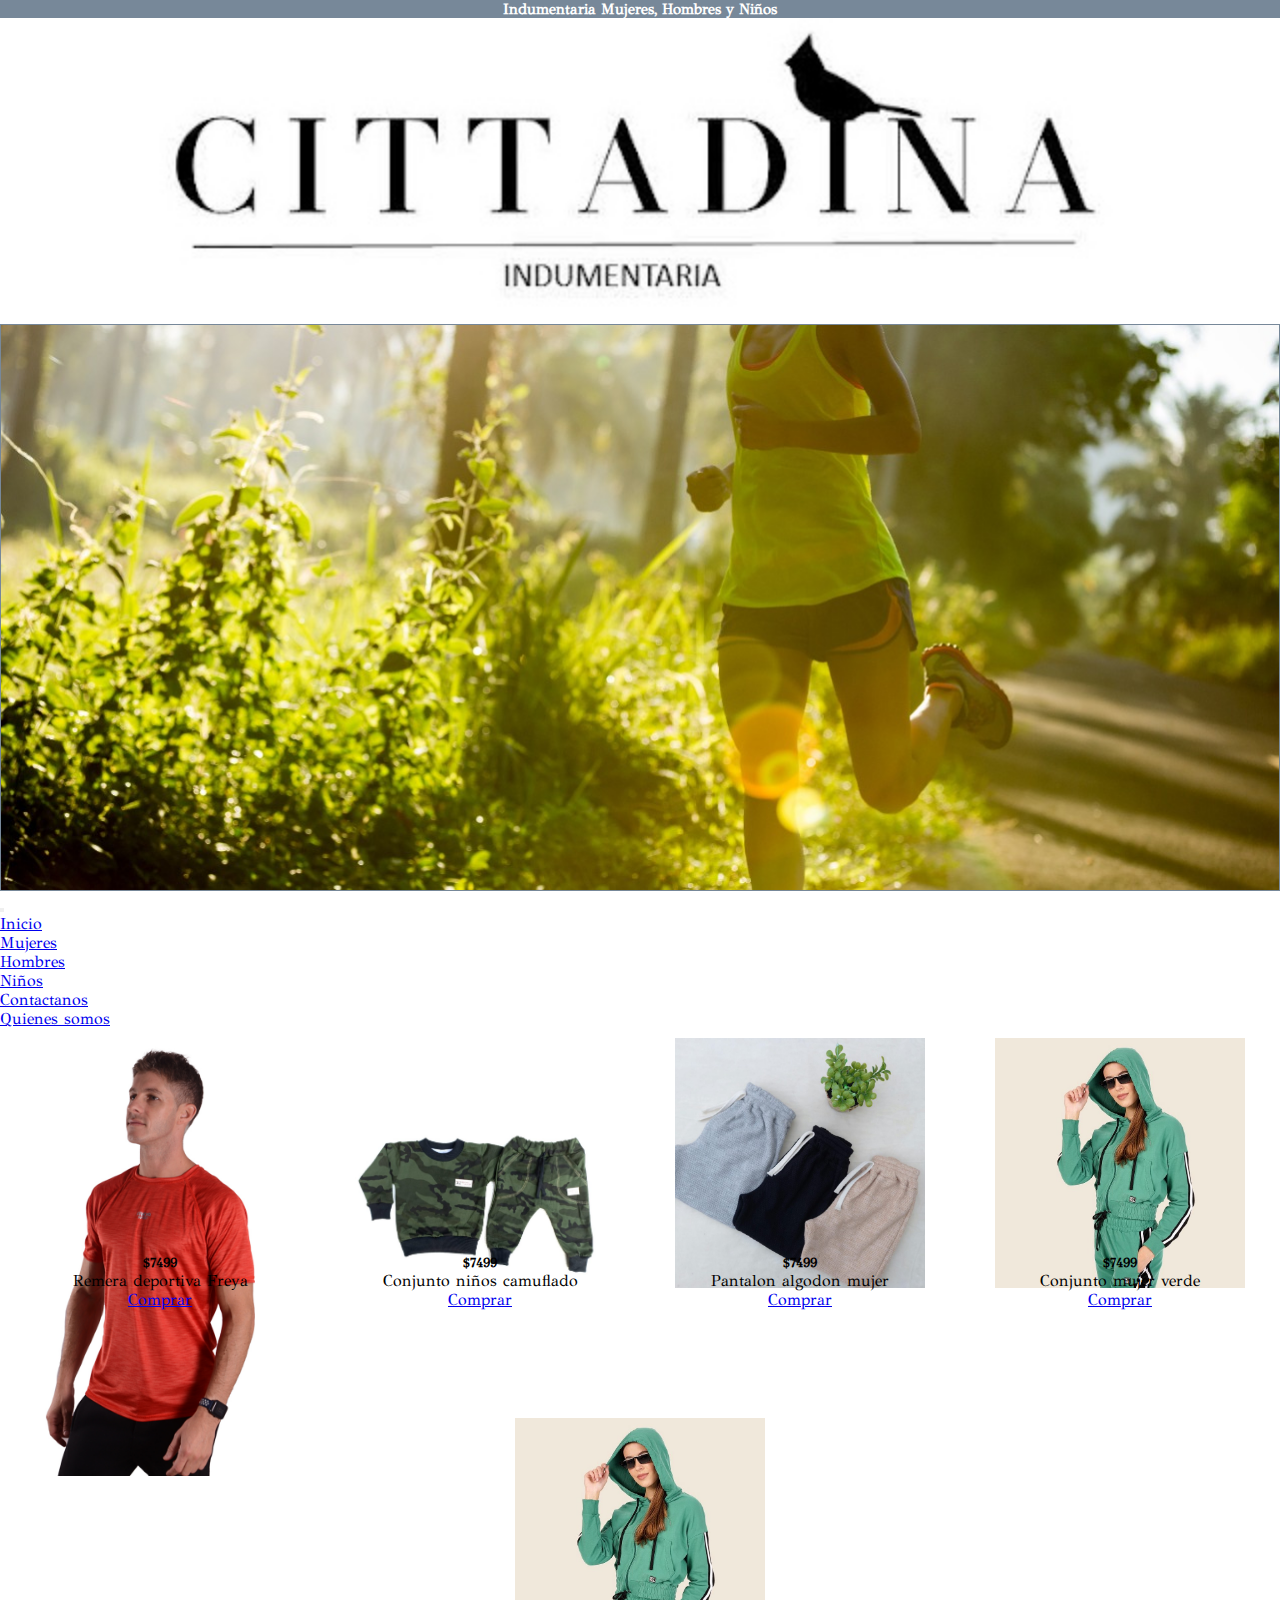
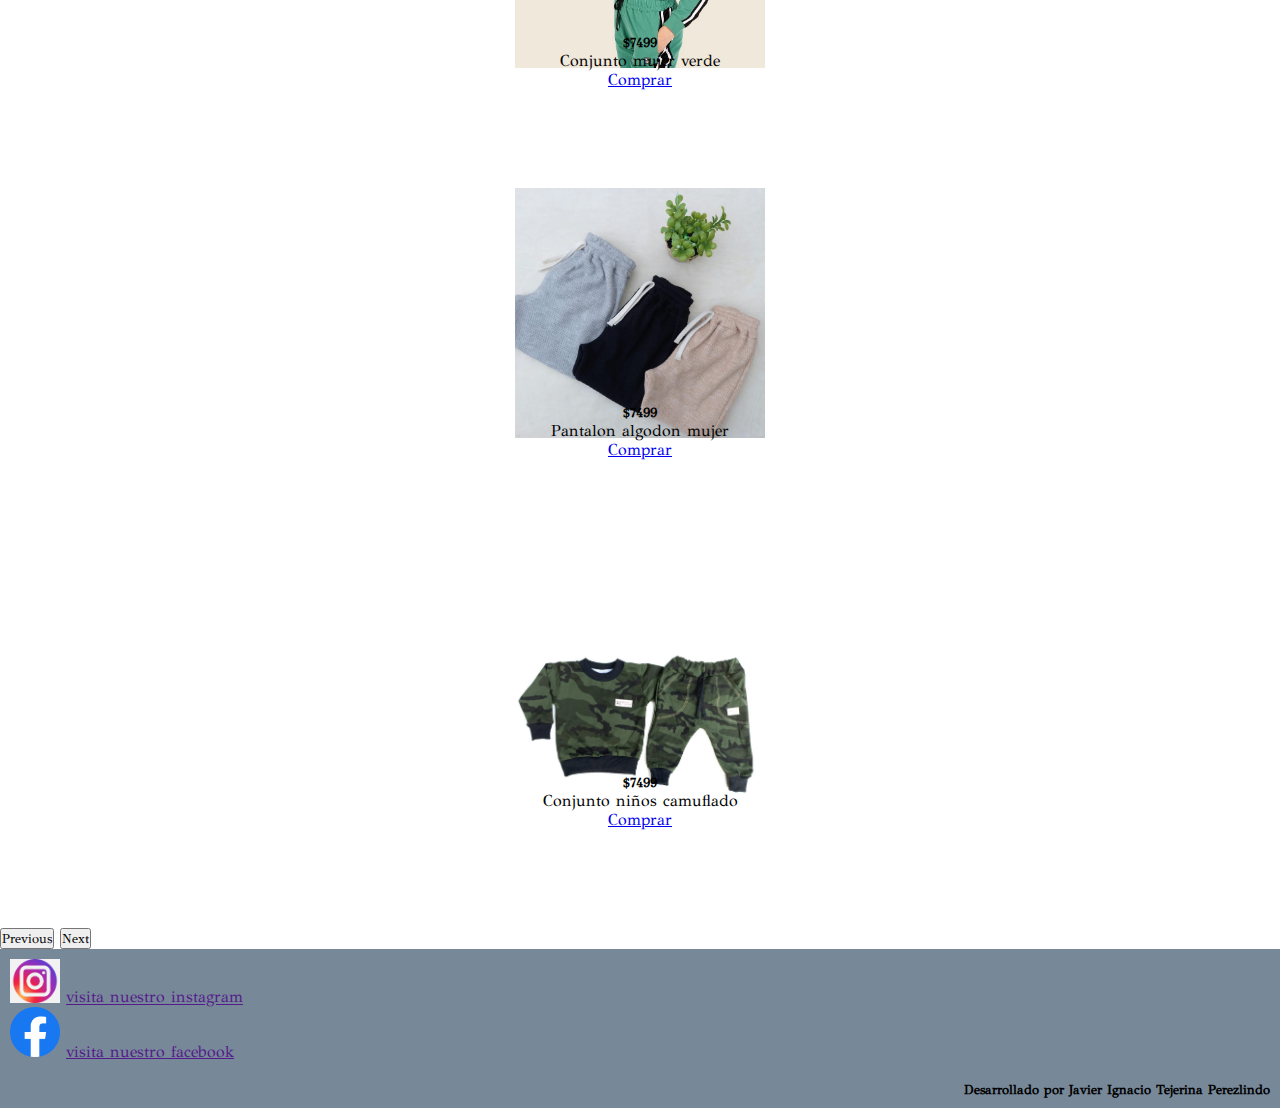
==== index.html @ 90a59a4f "PRIMER COMMIT PROYECTO CODERHOUSE" ====
<!DOCTYPE html>
<html lang="esp">

<head>
    <meta charset="UTF-8">
    <meta http-equiv="X-UA-Compatible" content="IE=edge">
    <meta name="viewport" content="width=device-width, initial-scale=1.0">
    <link href="https://cdn.jsdelivr.net/npm/bootstrap@5.2.2/dist/css/bootstrap.min.css" rel="stylesheet"
        integrity="sha384-Zenh87qX5JnK2Jl0vWa8Ck2rdkQ2Bzep5IDxbcnCeuOxjzrPF/et3URy9Bv1WTRi" crossorigin="anonymous">
    <link rel="stylesheet" href="../css/estilos.css">
    <title>Cittadina Indumentaria</title>
    <link rel="preconnect" href="https://fonts.googleapis.com">
    <link rel="preconnect" href="https://fonts.gstatic.com" crossorigin>
    <link href="https://fonts.googleapis.com/css2?family=GFS+Didot&display=swap" rel="stylesheet">
</head>

<body>
    <header>
        <div class="barra_sup">
            <h1>Indumentaria Mujeres, Hombres y Niños</h1>
        </div>
        <div class="contenedor_de_logo">
            <img class="logo" src="../img/logo_tefi.jpg">
        </div>
        <div>
            <img class="banner" src="../img/banner.jpg">
        </div>
<!--         barra de navegacion -->
        <nav class="navbar navbar-expand-lg bg-light">
            <div class="container-fluid">

                <button class="navbar-toggler" type="button" data-bs-toggle="collapse" data-bs-target="#navbarNav"
                    aria-controls="navbarNav" aria-expanded="false" aria-label="Toggle navigation">
                    <span class="navbar-toggler-icon"></span>
                </button>
                <div class="collapse navbar-collapse" id="navbarNav">
                    <ul class="navbar-nav">
                        <li class="nav-item">
                            <a class="nav-link active" aria-current="page" href="../index.html">Inicio</a>
                        </li>
                        <li class="nav-item">
                            <a class="nav-link active" aria-current="page" href="../paginas/mujeres.html">Mujeres</a>
                        </li>
                        <li class="nav-item">
                            <a class="nav-link active" aria-current="page" href="../paginas/hombres.html">Hombres</a>
                        </li>
                        <li class="nav-item">
                            <a class="nav-link active" aria-current="page" href="../paginas/niños.html">Niños</a>
                        </li>
                        <li class="nav-item">
                            <a class="nav-link active" aria-current="page"
                                href="../paginas/contactanos.html">Contactanos</a>
                        </li>
                        <li class="nav-item">
                            <a class="nav-link active" aria-current="page" href="../paginas/quienes.html">Quienes
                                somos</a>
                        </li>
                    </ul>
                </div>
            </div>
        </nav>
    </header>
    <main>
<!--         primera vista a los articulos -->
        <section class="contenedor_tarjetas">
            <article class="card">
                <div class="card_img">
                    <img src="../img/remera_hombre.jpg" class="card-img-top" alt="...">
                </div>
                <div class="card-body">
                    <h5 class="card-title">$7499</h5>
                    <p class="card-text">Remera deportiva Freya</p>
                    <a href="#" class="btn btn-primary">Comprar</a>
                </div>
            </article>
            <article class="card">
                <div class="card_img">
                    <img src="../img/conjunto_camuflado.jpg" class="card-img-top" alt="...">
                </div>
                <div class="card-body">
                    <h5 class="card-title">$7499</h5>
                    <p class="card-text">Conjunto niños camuflado</p>
                    <a href="#" class="btn btn-primary">Comprar</a>
                </div>
            </article>
            <article class="card">
                <div class="card_img">
                    <img src="../img/pantalon_algodon_mujer.jpg" class="card-img-top" alt="...">
                </div>
                <div class="card-body">
                    <h5 class="card-title">$7499</h5>
                    <p class="card-text">Pantalon algodon mujer</p>
                    <a href="#" class="btn btn-primary">Comprar</a>
                </div>
            </article>
            <article class="card">
                <div class="card_img">
                    <img src="../img/conjunto_verde.jpg" class="card-img-top" alt="...">
                </div>
                <div class="card-body">
                    <h5 class="card-title">$7499</h5>
                    <p class="card-text">Conjunto mujer verde</p>
                    <a href="#" class="btn btn-primary">Comprar</a>
                </div>
            </article>
        </section>
<!--         /* carrousel */ -->
        <div id="carouselExampleControls" class="carousel slide" data-bs-ride="carousel">
            <div class="carousel-inner">
              <div class="carousel-item active">
                <article class="card">
                    <div class="card_img">
                        <img src="../img/conjunto_verde.jpg" class="card-img-top" alt="...">
                    </div>
                    <div class="card-body">
                        <h5 class="card-title">$7499</h5>
                        <p class="card-text">Conjunto mujer verde</p>
                        <a href="#" class="btn btn-primary">Comprar</a>
                    </div>
                </article>
              </div>
              <div class="carousel-item">
                <article class="card">
                    <div class="card_img">
                        <img src="../img/pantalon_algodon_mujer.jpg" class="card-img-top" alt="...">
                    </div>
                    <div class="card-body">
                        <h5 class="card-title">$7499</h5>
                        <p class="card-text">Pantalon algodon mujer</p>
                        <a href="#" class="btn btn-primary">Comprar</a>
                    </div>
                </article>
              </div>
              <div class="carousel-item">
                <article class="card">
                    <div class="card_img">
                        <img src="../img/conjunto_camuflado.jpg" class="card-img-top" alt="...">
                    </div>
                    <div class="card-body">
                        <h5 class="card-title">$7499</h5>
                        <p class="card-text">Conjunto niños camuflado</p>
                        <a href="#" class="btn btn-primary">Comprar</a>
                    </div>
                </article>
              </div>
            </div>
            <button class="carousel-control-prev" type="button" data-bs-target="#carouselExampleControls" data-bs-slide="prev">
              <span class="carousel-control-prev-icon" aria-hidden="true"></span>
              <span class="visually-hidden">Previous</span>
            </button>
            <button class="carousel-control-next" type="button" data-bs-target="#carouselExampleControls" data-bs-slide="next">
              <span class="carousel-control-next-icon" aria-hidden="true"></span>
              <span class="visually-hidden">Next</span>
            </button>
          </div>
    </main>
    <footer>
        <section class="insta">
            <img src="../img/instagram3.png" alt="">
            <a href="">visita nuestro instagram</a>
        </section>
        <section class="face">
            <img src="../img/face.png" alt="">
            <a href="">visita nuestro facebook</a>
        </section>
        <section class="desarrollador">
            <h5>Desarrollado por Javier Ignacio Tejerina Perezlindo</h5>
        </section>

    </footer>
    <script src="https://cdn.jsdelivr.net/npm/bootstrap@5.2.2/dist/js/bootstrap.bundle.min.js"
        integrity="sha384-OERcA2EqjJCMA+/3y+gxIOqMEjwtxJY7qPCqsdltbNJuaOe923+mo//f6V8Qbsw3"
        crossorigin="anonymous"></script>
</body>

</html>
---- css/estilos.css ----
* {
    margin: 0px;
    padding: 0px;
    font-family: 'GFS Didot', serif;
    box-sizing: border-box;
}

.barra_sup {
    background-color: lightslategray;
}

h1 {
    font-size: 15px;
    color: white;
    text-align: center;
}

.contenedor_de_logo {
    width: 100%;
    text-align: center;
}

.logo {
    width: 80%;
}

.banner {
    width: 100%;
    border-style: solid;
    border-color: lightslategray;
    border-width: 1px;
}

.contenedor_tarjetas {
    display: flex;
    align-items: center;
    flex-direction: column;
    text-align: center;
    width: 100%;
}

.card{
    margin-left: auto;
    margin-right: auto;
    width: 250px;
    height: 360px;
    margin-top: 10px;
    margin-bottom: 10px;
}
.card_img{
    max-height: 60%;
    max-width: 100%;  
}
.card img{
    display: inline-block;
    max-width: 100%;
    max-height: 100%;
    height: auto;
    width: auto;
    margin-left: auto;
    margin-right: auto;
}
.card-body{
    padding: auto;
} 

.carousel-item{
    text-align: center;
}
footer {
    padding: 10px;
    background-color: lightslategray;
    display: flex;
    flex-direction: column;
}

footer img {
    inline-size: 50px;
}

.desarrollador {
    margin-top: 20px;
    text-align: end;
    text-align: right;
}
.quienes{
    height: 600px;
}
.quienes_cuerpo {
    display: grid;

    grid-template-columns: 2fr 3fr;
    grid-template-rows: 1fr 4fr;
    grid-template-areas: "titulo linkdeubicacion" "texto iframe";
}

.quienes_titulo{
    grid-area: titulo;
}

.quienes_linkdeubicacion{
    grid-area: linkdeubicacion;
}

.quienes_texto{
    grid-area: texto;
}

.quienes_iframe{
    grid-area: iframe;
}
@media only screen and (min-width: 991px) {
    .contenedor_tarjetas{
        flex-wrap: wrap;
        flex-direction: row;
    }
}
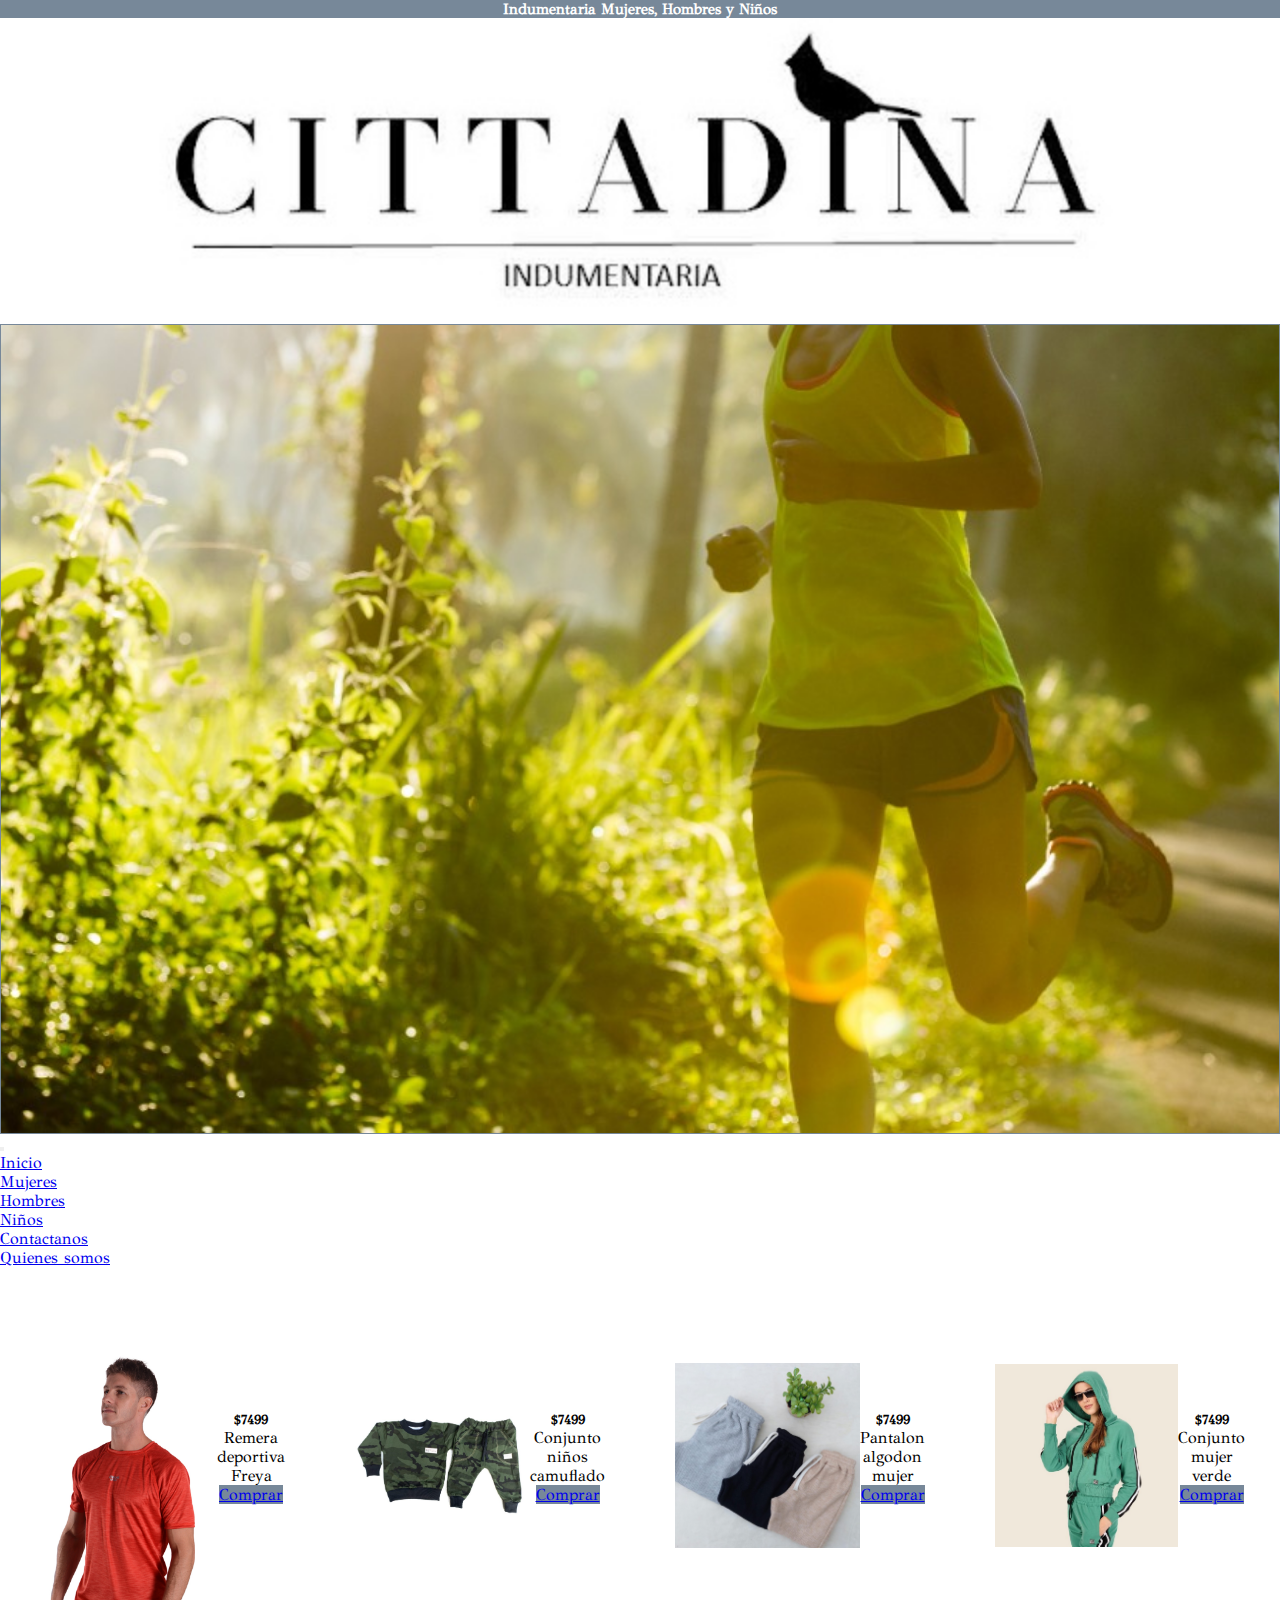
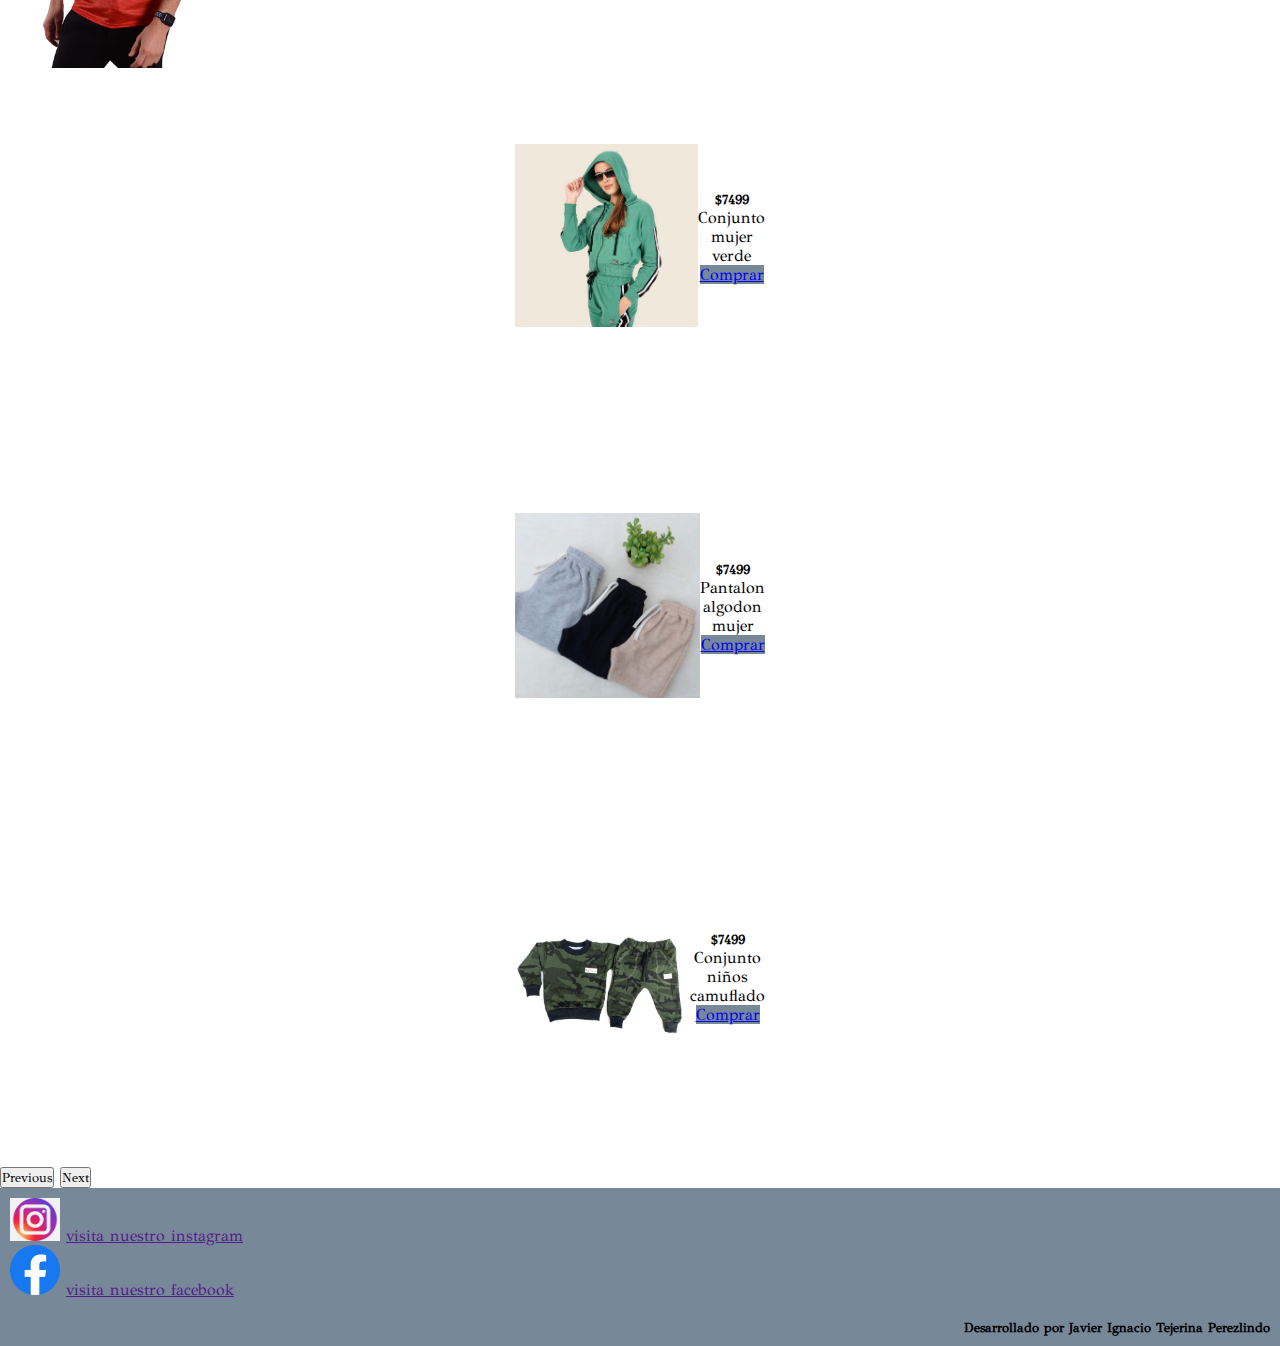
==== commit 15d7b041: "commit de prueba con correcciones index" ====
--- a/index.html
+++ b/index.html
@@ -7,7 +7,7 @@
     <meta name="viewport" content="width=device-width, initial-scale=1.0">
     <link href="https://cdn.jsdelivr.net/npm/bootstrap@5.2.2/dist/css/bootstrap.min.css" rel="stylesheet"
         integrity="sha384-Zenh87qX5JnK2Jl0vWa8Ck2rdkQ2Bzep5IDxbcnCeuOxjzrPF/et3URy9Bv1WTRi" crossorigin="anonymous">
-    <link rel="stylesheet" href="../css/estilos.css">
+    <link rel="stylesheet" href="./css/estilos.css">
     <title>Cittadina Indumentaria</title>
     <link rel="preconnect" href="https://fonts.googleapis.com">
     <link rel="preconnect" href="https://fonts.gstatic.com" crossorigin>
@@ -20,10 +20,10 @@
             <h1>Indumentaria Mujeres, Hombres y Niños</h1>
         </div>
         <div class="contenedor_de_logo">
-            <img class="logo" src="../img/logo_tefi.jpg">
+            <img class="logo" src="./img/logo_tefi.jpg">
         </div>
-        <div>
-            <img class="banner" src="../img/banner.jpg">
+        <div class="banner">
+           <!--  <img  src="./img/banner.jpg"> -->
         </div>
 <!--         barra de navegacion -->
         <nav class="navbar navbar-expand-lg bg-light">
@@ -36,23 +36,23 @@
                 <div class="collapse navbar-collapse" id="navbarNav">
                     <ul class="navbar-nav">
                         <li class="nav-item">
-                            <a class="nav-link active" aria-current="page" href="../index.html">Inicio</a>
+                            <a class="nav-link active" aria-current="page" href="index.html">Inicio</a>
                         </li>
                         <li class="nav-item">
-                            <a class="nav-link active" aria-current="page" href="../paginas/mujeres.html">Mujeres</a>
+                            <a class="nav-link active" aria-current="page" href="./paginas/mujeres.html">Mujeres</a>
                         </li>
                         <li class="nav-item">
-                            <a class="nav-link active" aria-current="page" href="../paginas/hombres.html">Hombres</a>
+                            <a class="nav-link active" aria-current="page" href="./paginas/hombres.html">Hombres</a>
                         </li>
                         <li class="nav-item">
-                            <a class="nav-link active" aria-current="page" href="../paginas/niños.html">Niños</a>
+                            <a class="nav-link active" aria-current="page" href="./paginas/niños.html">Niños</a>
                         </li>
                         <li class="nav-item">
                             <a class="nav-link active" aria-current="page"
-                                href="../paginas/contactanos.html">Contactanos</a>
+                                href="./paginas/contactanos.html">Contactanos</a>
                         </li>
                         <li class="nav-item">
-                            <a class="nav-link active" aria-current="page" href="../paginas/quienes.html">Quienes
+                            <a class="nav-link active" aria-current="page" href="./paginas/quienes.html">Quienes
                                 somos</a>
                         </li>
                     </ul>
@@ -65,7 +65,7 @@
         <section class="contenedor_tarjetas">
             <article class="card">
                 <div class="card_img">
-                    <img src="../img/remera_hombre.jpg" class="card-img-top" alt="...">
+                    <img src="./img/remera_hombre.jpg" class="card-img-top" alt="...">
                 </div>
                 <div class="card-body">
                     <h5 class="card-title">$7499</h5>
@@ -75,7 +75,7 @@
             </article>
             <article class="card">
                 <div class="card_img">
-                    <img src="../img/conjunto_camuflado.jpg" class="card-img-top" alt="...">
+                    <img src="./img/conjunto_camuflado.jpg" class="card-img-top" alt="...">
                 </div>
                 <div class="card-body">
                     <h5 class="card-title">$7499</h5>
@@ -85,7 +85,7 @@
             </article>
             <article class="card">
                 <div class="card_img">
-                    <img src="../img/pantalon_algodon_mujer.jpg" class="card-img-top" alt="...">
+                    <img src="./img/pantalon_algodon_mujer.jpg" class="card-img-top" alt="...">
                 </div>
                 <div class="card-body">
                     <h5 class="card-title">$7499</h5>
@@ -95,7 +95,7 @@
             </article>
             <article class="card">
                 <div class="card_img">
-                    <img src="../img/conjunto_verde.jpg" class="card-img-top" alt="...">
+                    <img src="./img/conjunto_verde.jpg" class="card-img-top" alt="...">
                 </div>
                 <div class="card-body">
                     <h5 class="card-title">$7499</h5>
@@ -110,7 +110,7 @@
               <div class="carousel-item active">
                 <article class="card">
                     <div class="card_img">
-                        <img src="../img/conjunto_verde.jpg" class="card-img-top" alt="...">
+                        <img src="./img/conjunto_verde.jpg" class="card-img-top" alt="...">
                     </div>
                     <div class="card-body">
                         <h5 class="card-title">$7499</h5>
@@ -122,7 +122,7 @@
               <div class="carousel-item">
                 <article class="card">
                     <div class="card_img">
-                        <img src="../img/pantalon_algodon_mujer.jpg" class="card-img-top" alt="...">
+                        <img src="./img/pantalon_algodon_mujer.jpg" class="card-img-top" alt="...">
                     </div>
                     <div class="card-body">
                         <h5 class="card-title">$7499</h5>
@@ -134,7 +134,7 @@
               <div class="carousel-item">
                 <article class="card">
                     <div class="card_img">
-                        <img src="../img/conjunto_camuflado.jpg" class="card-img-top" alt="...">
+                        <img src="./img/conjunto_camuflado.jpg" class="card-img-top" alt="...">
                     </div>
                     <div class="card-body">
                         <h5 class="card-title">$7499</h5>
@@ -156,11 +156,11 @@
     </main>
     <footer>
         <section class="insta">
-            <img src="../img/instagram3.png" alt="">
+            <img src="./img/instagram3.png" alt="">
             <a href="">visita nuestro instagram</a>
         </section>
         <section class="face">
-            <img src="../img/face.png" alt="">
+            <img src="./img/face.png" alt="">
             <a href="">visita nuestro facebook</a>
         </section>
         <section class="desarrollador">
--- a/css/estilos.css
+++ b/css/estilos.css
@@ -4,7 +4,10 @@
     font-family: 'GFS Didot', serif;
     box-sizing: border-box;
 }
+.class-para-grid{
+    display: grid;
 
+}
 .barra_sup {
     background-color: lightslategray;
 }
@@ -25,12 +28,27 @@
 }
 
 .banner {
-    width: 100%;
+    background-image: url("../img/banner.jpg");
+    background-size: cover;
+
+    height: 90vh;
+    width: auto;
+    background-position: center;
     border-style: solid;
     border-color: lightslategray;
     border-width: 1px;
 }
 
+main{
+    height:fit-content;
+}
+.contenedor-card{
+    width: 100%;
+    display: grid;
+    gap: 1rem;
+    grid-auto-rows: 360px;
+    grid-template-columns: repeat(auto-fill, minmax(15rem, 1fr));
+}
 .contenedor_tarjetas {
     display: flex;
     align-items: center;
@@ -39,7 +57,10 @@
     width: 100%;
 }
 
-.card{
+.card {
+    display: flex;
+    align-items: center;
+    text-align: center;
     margin-left: auto;
     margin-right: auto;
     width: 250px;
@@ -47,12 +68,13 @@
     margin-top: 10px;
     margin-bottom: 10px;
 }
-.card_img{
+
+.card_img {
     max-height: 60%;
-    max-width: 100%;  
+    max-width: 100%;
 }
-.card img{
-    display: inline-block;
+
+.card img {
     max-width: 100%;
     max-height: 100%;
     height: auto;
@@ -60,13 +82,21 @@
     margin-left: auto;
     margin-right: auto;
 }
-.card-body{
+
+.card-body {
     padding: auto;
-} 
+}
+.btn-primary{
+    background-color: lightslategray;
+}
 
-.carousel-item{
-    text-align: center;
+.carousel-control-prev-icon {
+    background-color: black;
 }
+.carousel-control-next-icon {
+    background-color: black;
+}
+
 footer {
     padding: 10px;
     background-color: lightslategray;
@@ -83,35 +113,43 @@
     text-align: end;
     text-align: right;
 }
-.quienes{
+
+.quienes {
     height: 600px;
 }
+
 .quienes_cuerpo {
+    padding: 1em;
     display: grid;
-
+    grid-gap: 1em;
     grid-template-columns: 2fr 3fr;
     grid-template-rows: 1fr 4fr;
     grid-template-areas: "titulo linkdeubicacion" "texto iframe";
 }
 
-.quienes_titulo{
+.quienes_titulo {
     grid-area: titulo;
 }
 
-.quienes_linkdeubicacion{
+.quienes_linkdeubicacion {
     grid-area: linkdeubicacion;
 }
 
-.quienes_texto{
+.quienes_texto {
     grid-area: texto;
 }
 
-.quienes_iframe{
+.quienes_iframe {
     grid-area: iframe;
 }
+
 @media only screen and (min-width: 991px) {
-    .contenedor_tarjetas{
+    .banner {
+        background-image: url("../img/banner.jpg");
+    }
+    .contenedor_tarjetas {
         flex-wrap: wrap;
         flex-direction: row;
     }
+
 }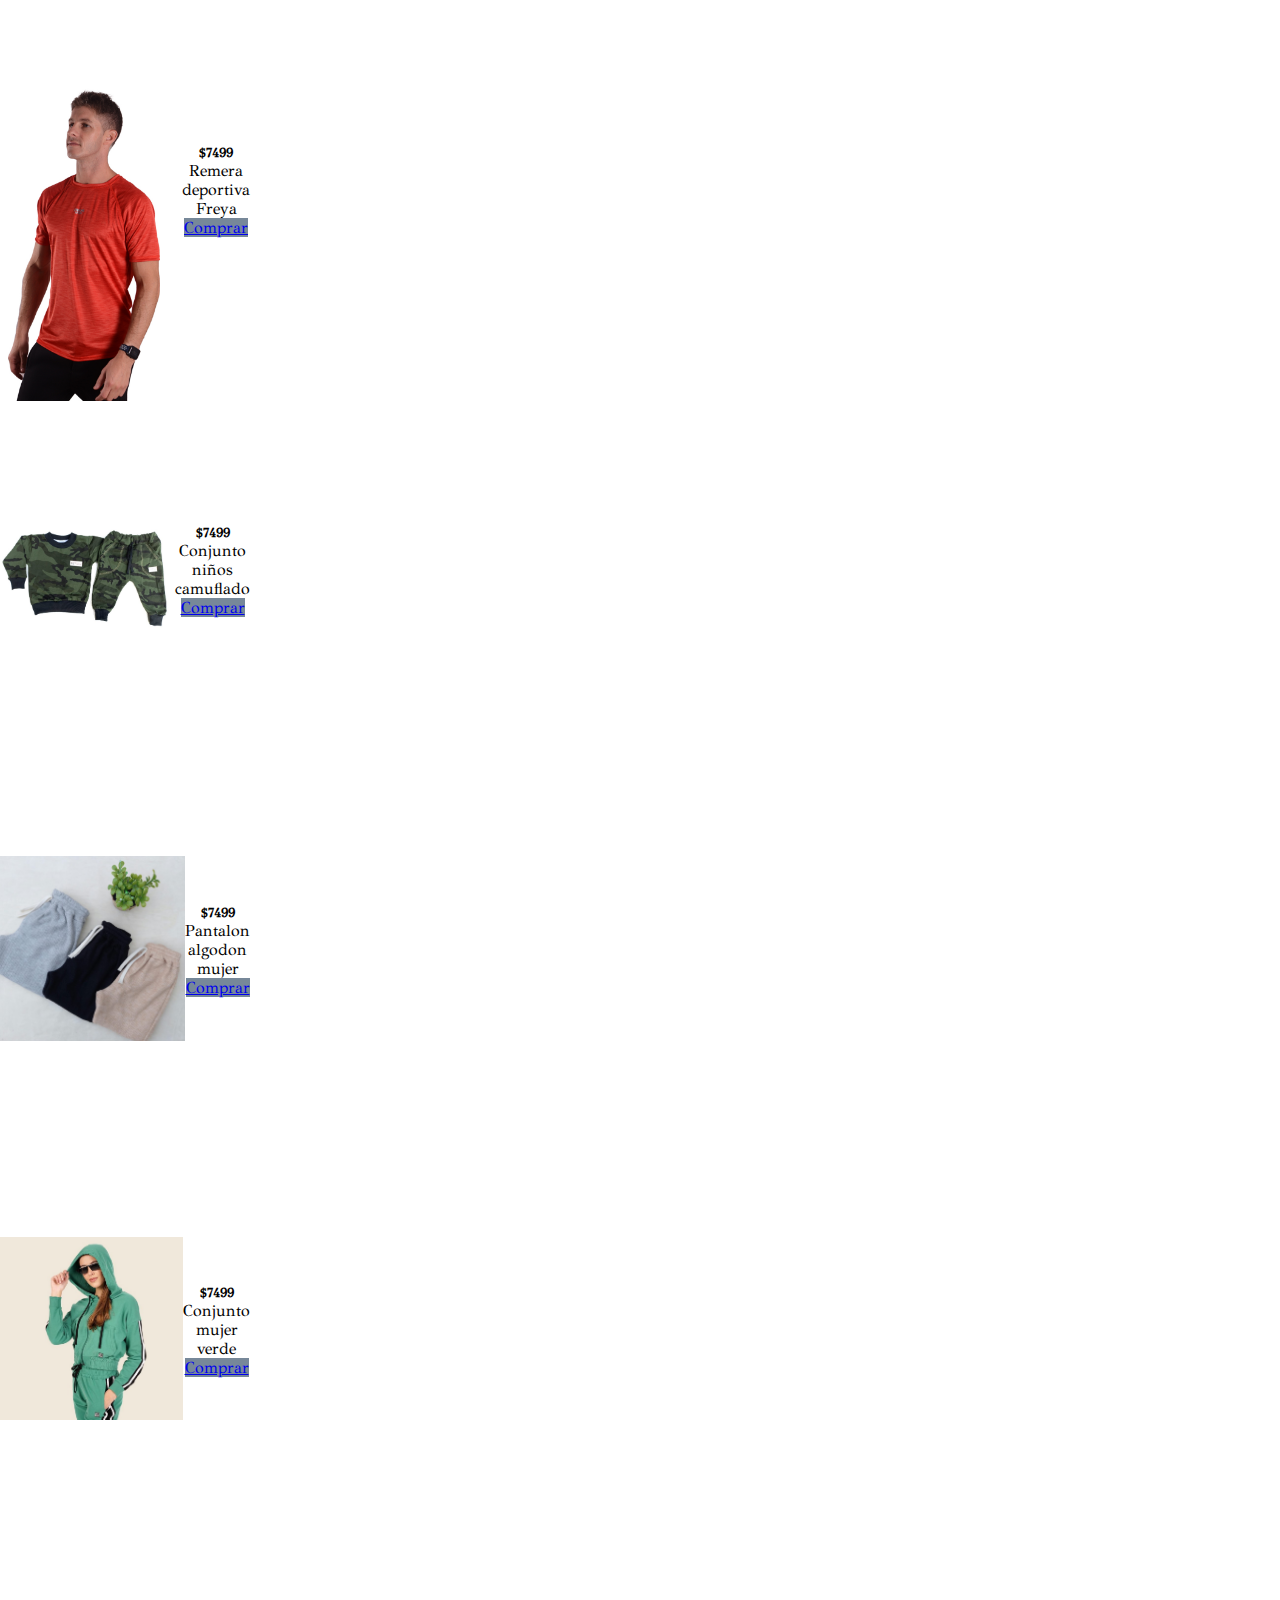
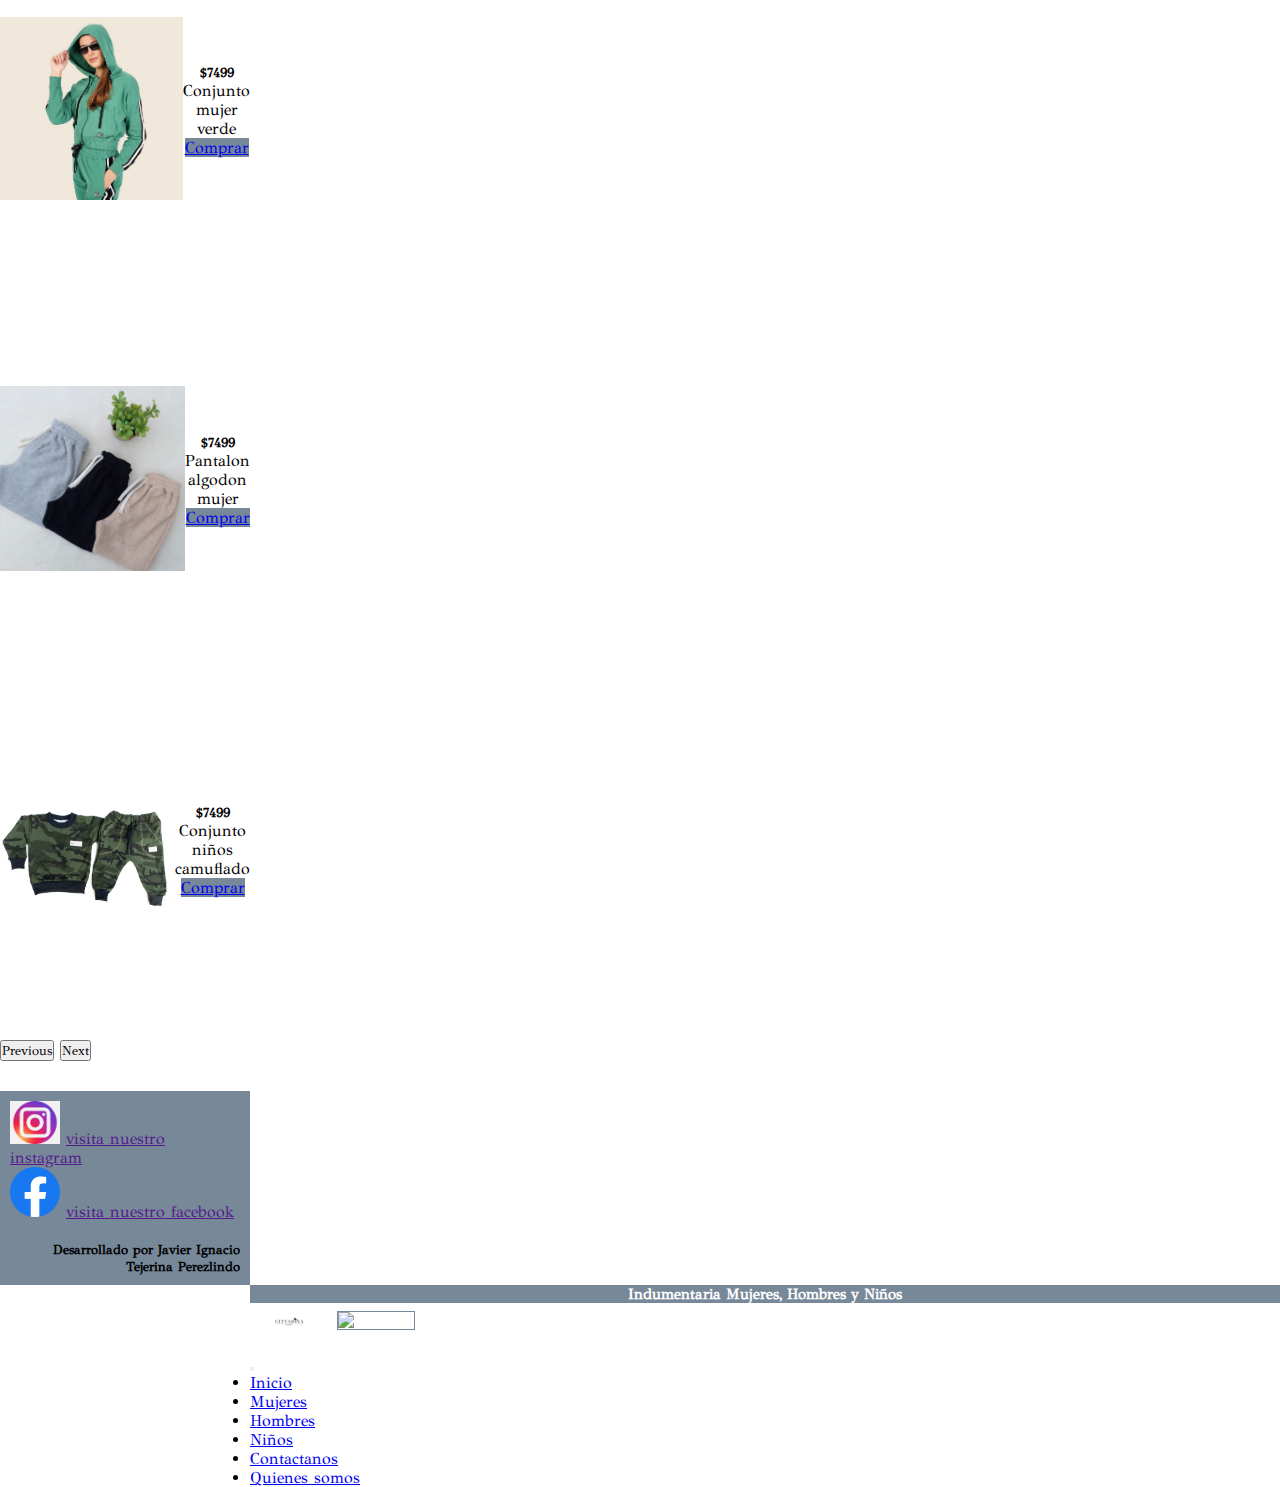
==== commit 220136bb: "commit con correciones finales" ====
--- a/index.html
+++ b/index.html
@@ -22,8 +22,8 @@
         <div class="contenedor_de_logo">
             <img class="logo" src="./img/logo_tefi.jpg">
         </div>
-        <div class="banner">
-           <!--  <img  src="./img/banner.jpg"> -->
+        <div class="banner_index">
+           <img class="banner" src="./img/banner_index.jpg">
         </div>
 <!--         barra de navegacion -->
         <nav class="navbar navbar-expand-lg bg-light">
--- a/css/estilos.css
+++ b/css/estilos.css
@@ -4,8 +4,17 @@
     font-family: 'GFS Didot', serif;
     box-sizing: border-box;
 }
-.class-para-grid{
-    display: grid;
+body{
+
+    display: grid;
+    grid-template-columns: 1fr;
+    grid-template-rows: auto auto auto;
+    grid-template-areas: "header"
+                        "main"
+                    "footer";
+}
+header {
+    grid-area: header;  
 
 }
 .barra_sup {
@@ -26,28 +35,84 @@
 .logo {
     width: 80%;
 }
-
-.banner {
-    background-image: url("../img/banner.jpg");
-    background-size: cover;
-
-    height: 90vh;
-    width: auto;
-    background-position: center;
-    border-style: solid;
-    border-color: lightslategray;
-    border-width: 1px;
-}
-
-main{
-    height:fit-content;
+.banner{
+    display: none;
+}
+
+.banner_index {
+    background-image: url("../img/banner_indexmobile.jpg");
+    background-size: cover;
+
+    height: 85vh;
+    width: auto;
+    background-position: center;
+    border-style: solid;
+    border-color: lightslategray;
+    border-width: 1px;
+}
+
+.banner_mujeres {
+    background-image: url("../img/banner_mujermobile.jpg");
+    background-size: cover;
+
+    height: 85vh;
+    width: auto;
+    background-position: center;
+    border-style: solid;
+    border-color: lightslategray;
+    border-width: 1px;
+}
+
+.banner_hombres {
+    
+    background-image: url("../img/banner_hombremobile.jpg");
+    background-size: cover;
+
+    height: 85vh;
+    width: auto;
+    background-position: center;
+    border-style: solid;
+    border-color: lightslategray;
+    border-width: 1px;
+}
+
+.banner_niños{
+    background-image: url("../img/banner_niñosmobile.jpg");
+    background-size: cover;
+
+    height: 85vh;
+    width: auto;
+    background-position: center;
+    border-style: solid;
+    border-color: lightslategray;
+    border-width: 1px;
+}
+
+.banner_contactanos{
+    background-image: url("../img/banner_contactanosmobile.jpg");
+    background-size: cover;
+
+    height: 85vh;
+    width: auto;
+    background-position: center;
+    border-style: solid;
+    border-color: lightslategray;
+    border-width: 1px;
+}
+main {
+    grid-area: main;
 }
 .contenedor-card{
-    width: 100%;
-    display: grid;
+    display: grid;
+    justify-items: center;
+    width: 100%;
     gap: 1rem;
     grid-auto-rows: 360px;
-    grid-template-columns: repeat(auto-fill, minmax(15rem, 1fr));
+    grid-template-columns: repeat(auto-fill, minmax(250px, 1fr));
+}
+
+.contenedor-card .card{
+    margin: 0px;
 }
 .contenedor_tarjetas {
     display: flex;
@@ -98,6 +163,8 @@
 }
 
 footer {
+    margin-top: 30px;
+    grid-area: footer;
     padding: 10px;
     background-color: lightslategray;
     display: flex;
@@ -114,38 +181,95 @@
     text-align: right;
 }
 
+.grid_quienes {
+    display: grid;
+    grid-gap: 0.5em;
+    grid-template-columns: repeat(12, 1fr);
+    grid-template-rows: repeat(3, auto);
+    grid-template-areas: "h h h h h h h h h h h h"
+                         "m m m m m m m m m m m m"
+                         "f f f f f f f f f f f f"
+
+}
+header{
+    grid-area: h;
+    display: grid;
+    grid-gap: 0.5em;
+    grid-template-columns: repeat(12, 1fr);
+    grid-template-rows: repeat(5, auto);
+    grid-template-areas: "b b b b b b b b b b b b"
+                         ". . l l l l l l l l . ."
+                         "ba ba ba ba ba ba ba ba ba ba ba ba"
+                         "bb bb bb bb bb bb bb bb bb bb bb bb"
+                         "n n n n n n n n n n n n";
+}
+.barra_sup{
+    grid-area: b;
+}
+.logo_quienes{
+    grid-area: l;
+    width: 100%;
+}
+.banner_quienes1 {
+    grid-area: ba;
+    width: 100%;
+}
+.banner_quienes2{
+    grid-area: bb;
+    width: 100%;
+}
+nav{
+grid-area: n;
+}
 .quienes {
-    height: 600px;
-}
-
-.quienes_cuerpo {
-    padding: 1em;
-    display: grid;
-    grid-gap: 1em;
-    grid-template-columns: 2fr 3fr;
-    grid-template-rows: 1fr 4fr;
-    grid-template-areas: "titulo linkdeubicacion" "texto iframe";
-}
-
-.quienes_titulo {
-    grid-area: titulo;
-}
-
-.quienes_linkdeubicacion {
-    grid-area: linkdeubicacion;
-}
-
-.quienes_texto {
-    grid-area: texto;
-}
-
+    grid-area: m;
+    display: grid;
+    gap: 0.5em;
+    grid-template-columns: repeat(12, 1fr);
+    grid-template-rows: repeat(4, auto);
+    grid-template-areas: ". ti ti ti ti ti ti ti ti ti ti ."
+                         ". . te te te te te te te te . ."
+                         ". . . . . li li . . . . . "
+                         "if if if if if if if if if if if if ";
+}
+.quienes_titulo{
+    grid-area: ti;
+}
+.quienes_texto{
+    grid-area: te;
+}
+.quienes_linkdeubicacion{
+    grid-area: li;
+}
 .quienes_iframe {
-    grid-area: iframe;
+    grid-area: if;
+}
+.quienes_footer{
+    grid-area: f;
 }
 
 @media only screen and (min-width: 991px) {
-    .banner {
-        background-image: url("../img/banner.jpg");
+    .logo{
+        width: 40%;
+    }
+    .banner{
+        display: block;
+        width: 100%;
+    }
+    .banner_hombres{
+        height: auto;
+    }
+    .banner_index {
+        height: auto;
+    }
+    .banner_mujeres{
+        height: auto;
+    }
+    .banner_niños{
+        height: auto;
+    }
+    .banner_contactanos{
+        height: auto;
     }
     .contenedor_tarjetas {
         flex-wrap: wrap;
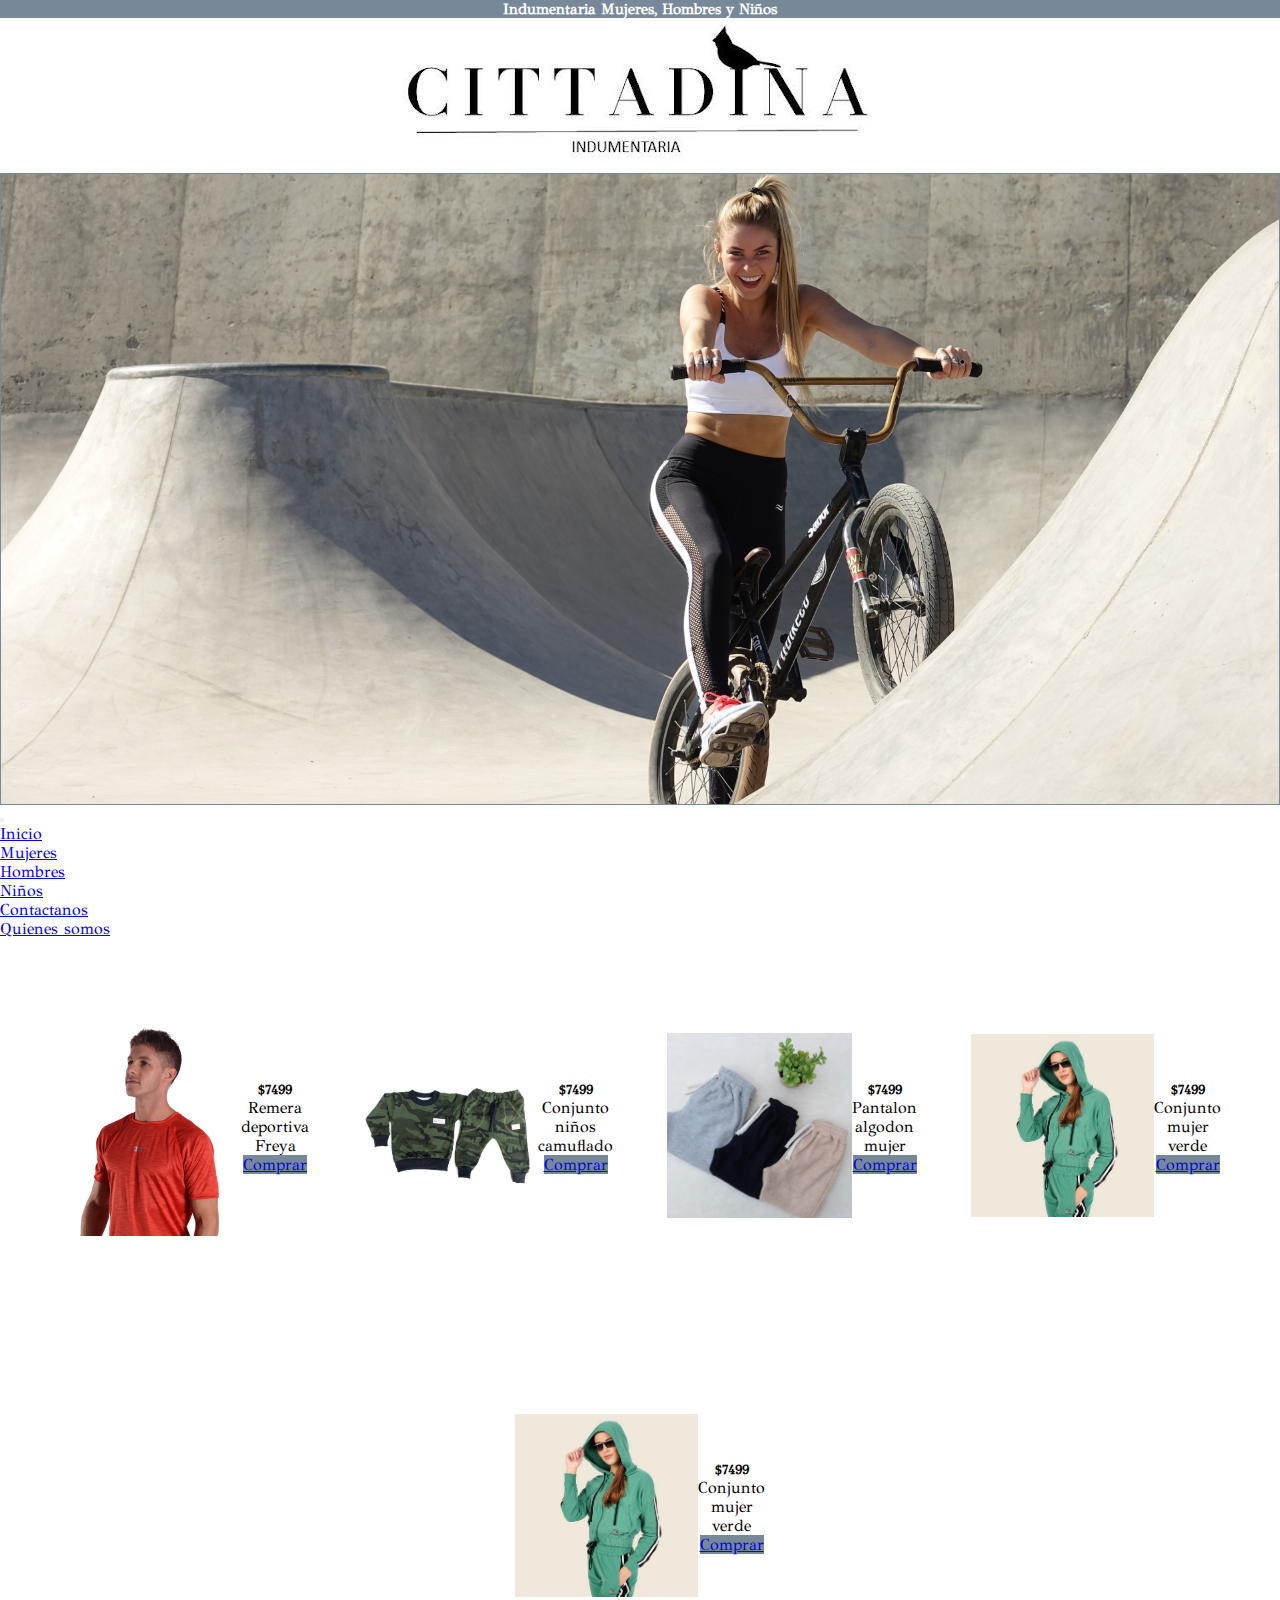
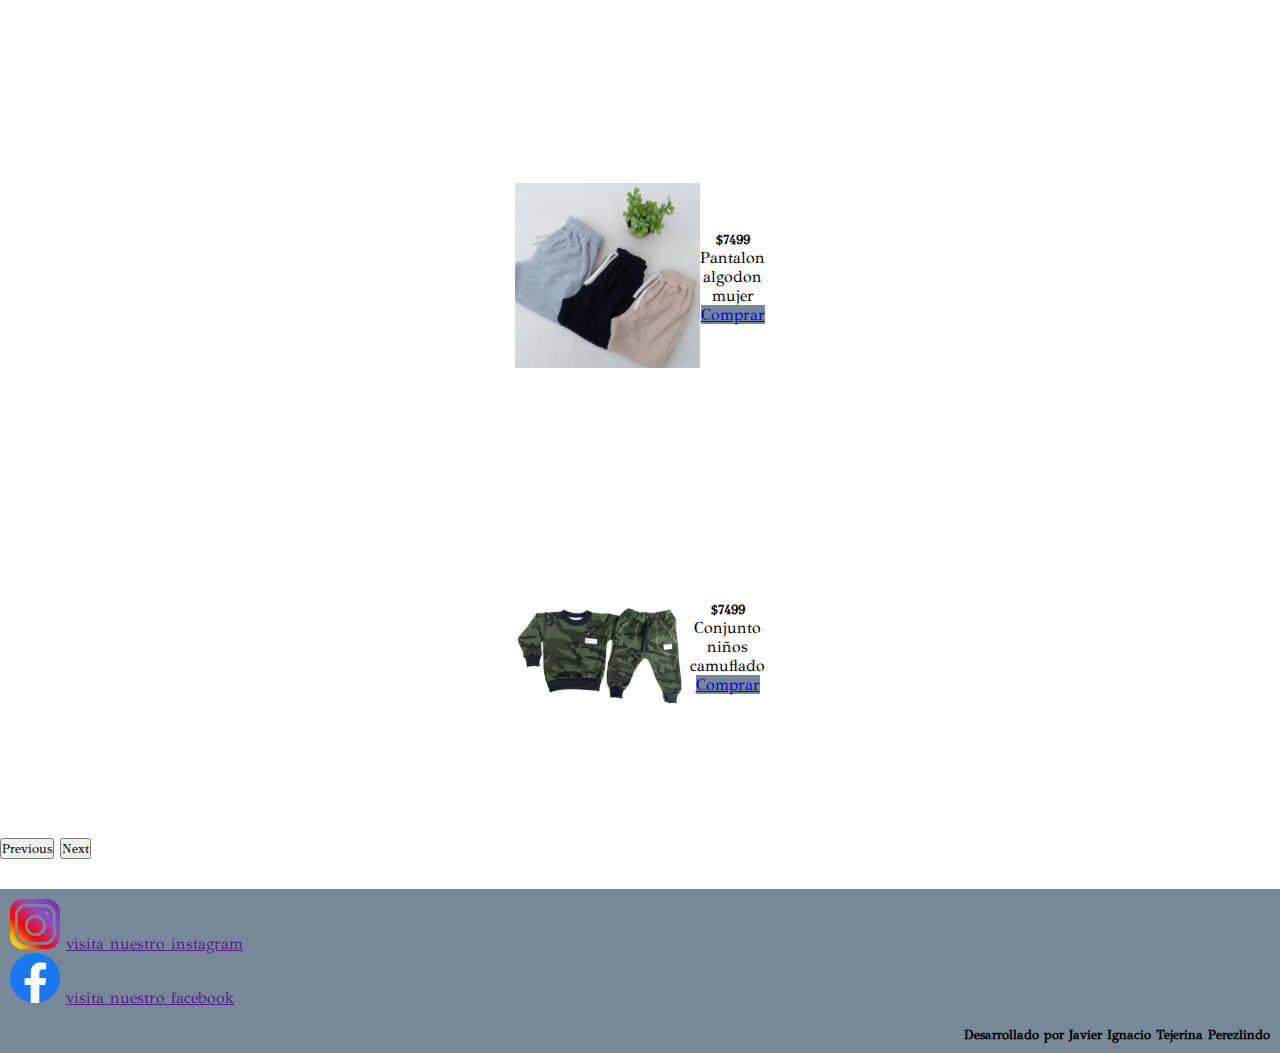
==== commit e38bea15: "pre entrega 3 tejerina javier" ====
--- a/index.html
+++ b/index.html
@@ -7,7 +7,7 @@
     <meta name="viewport" content="width=device-width, initial-scale=1.0">
     <link href="https://cdn.jsdelivr.net/npm/bootstrap@5.2.2/dist/css/bootstrap.min.css" rel="stylesheet"
         integrity="sha384-Zenh87qX5JnK2Jl0vWa8Ck2rdkQ2Bzep5IDxbcnCeuOxjzrPF/et3URy9Bv1WTRi" crossorigin="anonymous">
-    <link rel="stylesheet" href="./css/estilos.css">
+    <link rel="stylesheet" href="./sass/estilos.css">
     <title>Cittadina Indumentaria</title>
     <link rel="preconnect" href="https://fonts.googleapis.com">
     <link rel="preconnect" href="https://fonts.gstatic.com" crossorigin>
@@ -15,14 +15,14 @@
 </head>
 
 <body>
-    <header>
-        <div class="barra_sup">
-            <h1>Indumentaria Mujeres, Hombres y Niños</h1>
+    <header class="header">
+        <div class="header__barra">
+            <h1 class="header__barra__text">Indumentaria Mujeres, Hombres y Niños</h1>
         </div>
-        <div class="contenedor_de_logo">
-            <img class="logo" src="./img/logo_tefi.jpg">
+        <div class="header__contenedorlogo">
+            <img class="header__contenedorlogo__logo" src="./img/logo_tefi.jpg">
         </div>
-        <div class="banner_index">
+        <div class="header__bannerindex">
            <img class="banner" src="./img/banner_index.jpg">
         </div>
 <!--         barra de navegacion -->
--- a/sass/estilos.css
+++ b/sass/estilos.css
@@ -0,0 +1,305 @@
+@charset "UTF-8";
+* {
+  margin: 0px;
+  padding: 0px;
+  font-family: "GFS Didot", serif;
+  box-sizing: border-box;
+}
+
+body {
+  display: grid;
+  grid-template-columns: 1fr;
+  grid-template-rows: auto auto auto;
+  grid-template-areas: "header" "main" "footer";
+}
+body header {
+  grid-area: header;
+}
+body main {
+  grid-area: main;
+}
+body footer {
+  margin-top: 30px;
+  grid-area: footer;
+  padding: 10px;
+  background-color: lightslategray;
+  display: flex;
+  flex-direction: column;
+}
+body footer img {
+  inline-size: 50px;
+}
+body footer h5 {
+  font-size: small;
+}
+
+.header__barra {
+  background-color: lightslategray;
+}
+
+.header__barra__text {
+  font-size: 15px;
+  color: white;
+  text-align: center;
+}
+
+.header__contenedorlogo {
+  width: 100%;
+  text-align: center;
+}
+
+.header__contenedorlogo__logo {
+  width: 80%;
+}
+
+.banner {
+  display: none;
+}
+
+.header__bannerindex {
+  background-image: url("../img/banner_indexmobile.jpg");
+  background-size: cover;
+  height: 85vh;
+  width: auto;
+  background-position: center;
+  border-style: solid;
+  border-color: lightslategray;
+  border-width: 1px;
+}
+
+.header__bannermujeres {
+  background-image: url("../img/banner_mujermobile.jpg");
+  background-size: cover;
+  height: 85vh;
+  width: auto;
+  background-position: center;
+  border-style: solid;
+  border-color: lightslategray;
+  border-width: 1px;
+}
+
+.header__bannerhombres {
+  background-image: url("../img/banner_hombremobile.jpg");
+  background-size: cover;
+  height: 85vh;
+  width: auto;
+  background-position: center;
+  border-style: solid;
+  border-color: lightslategray;
+  border-width: 1px;
+}
+
+.header__bannerniños {
+  background-image: url("../img/banner_niñosmobile.jpg");
+  background-size: cover;
+  height: 85vh;
+  width: auto;
+  background-position: center;
+  border-style: solid;
+  border-color: lightslategray;
+  border-width: 1px;
+}
+
+.header__bannercontactanos {
+  background-image: url("../img/banner_contactanosmobile.jpg");
+  background-size: cover;
+  height: 85vh;
+  width: auto;
+  background-position: center;
+  border-style: solid;
+  border-color: lightslategray;
+  border-width: 1px;
+}
+
+.contenedor-card {
+  display: grid;
+  justify-items: center;
+  width: 100%;
+  gap: 1rem;
+  grid-auto-rows: 360px;
+  grid-template-columns: repeat(auto-fill, minmax(250px, 1fr));
+}
+
+.contenedor-card .card {
+  margin: 0px;
+}
+
+.contenedor_tarjetas {
+  display: flex;
+  align-items: center;
+  flex-direction: column;
+  text-align: center;
+  width: 100%;
+}
+
+.card {
+  display: flex;
+  align-items: center;
+  text-align: center;
+  margin-left: auto;
+  margin-right: auto;
+  width: 250px;
+  height: 360px;
+  margin-top: 10px;
+  margin-bottom: 10px;
+}
+
+.card_img {
+  max-height: 60%;
+  max-width: 100%;
+  overflow: hidden;
+}
+
+.card img {
+  max-width: 100%;
+  max-height: 100%;
+  height: auto;
+  width: auto;
+  margin-left: auto;
+  margin-right: auto;
+  -webkit-transition: all 0.9s ease;
+  /* Safari y Chrome */
+  -moz-transition: all 0.9s ease;
+  /* Firefox */
+  -o-transition: all 0.9s ease;
+  /* IE 9 */
+  -ms-transition: all 0.9s ease;
+  /* Opera */
+}
+
+.card:hover img {
+  transform: scale(1.25);
+}
+
+.card-body {
+  padding: auto;
+}
+
+.btn-primary {
+  background-color: lightslategray;
+}
+
+.carousel-control-prev-icon {
+  background-color: gray;
+}
+
+.carousel-control-next-icon {
+  background-color: gray;
+}
+
+.desarrollador {
+  margin-top: 20px;
+  text-align: end;
+  text-align: right;
+}
+
+.grid_quienes {
+  display: grid;
+  grid-gap: 0.5em;
+  grid-template-columns: repeat(12, 1fr);
+  grid-template-rows: repeat(3, auto);
+  grid-template-areas: "h h h h h h h h h h h h" "m m m m m m m m m m m m" "f f f f f f f f f f f f";
+}
+
+.header_quienes {
+  grid-area: h;
+  display: grid;
+  grid-gap: 0.5em;
+  grid-template-columns: repeat(12, 1fr);
+  grid-template-rows: repeat(5, auto);
+  grid-template-areas: "b b b b b b b b b b b b" ". . l l l l l l l l . ." "ba ba ba ba ba ba ba ba ba ba ba ba" "bb bb bb bb bb bb bb bb bb bb bb bb" "n n n n n n n n n n n n";
+}
+
+.header__barra {
+  grid-area: b;
+}
+
+.logo_quienes {
+  grid-area: l;
+  width: 100%;
+}
+
+.banner_quienes1 {
+  grid-area: ba;
+  width: 100%;
+}
+
+.banner_quienes2 {
+  grid-area: bb;
+  width: 100%;
+}
+
+nav {
+  grid-area: n;
+}
+
+.quienes {
+  grid-area: m;
+  display: grid;
+  gap: 0.5em;
+  grid-template-columns: repeat(12, 1fr);
+  grid-template-rows: repeat(4, auto);
+  grid-template-areas: ". ti ti ti ti ti ti ti ti ti ti ." ". . te te te te te te te te . ." ". . . . . li li . . . . . " "if if if if if if if if if if if if ";
+}
+
+.quienes_titulo {
+  grid-area: ti;
+}
+
+.quienes_texto {
+  grid-area: te;
+}
+
+.quienes_linkubicacion {
+  display: block;
+  grid-area: li;
+}
+
+.quienes_iframe {
+  grid-area: if;
+}
+
+.quienes_footer {
+  grid-area: f;
+}
+
+@media only screen and (min-width: 991px) {
+  .header__contenedorlogo__logo {
+    width: 40%;
+  }
+  .banner {
+    display: block;
+    width: 100%;
+  }
+  .header__bannerhombres {
+    height: auto;
+  }
+  .header__bannerindex {
+    height: auto;
+  }
+  .header__bannermujeres {
+    height: auto;
+  }
+  .header__bannerniños {
+    height: auto;
+  }
+  .header__bannercontactanos {
+    height: auto;
+  }
+  .contenedor_tarjetas {
+    flex-wrap: wrap;
+    flex-direction: row;
+    padding-left: 2rem;
+    padding-right: 2rem;
+  }
+  .contenedor_card {
+    padding-left: 2rem;
+    padding-right: 2rem;
+  }
+  .quienes {
+    grid-template-areas: " . ti ti ti ti ti ti li li . . . " " . ti ti ti ti ti ti li li . . . " " . te te te te te te if if if if . " " . te te te te te te if if if if . ";
+  }
+  .header_quienes {
+    grid-template-areas: "b b b b b b b b b b b b" ". . . l l l l l l . . ." "ba ba ba ba ba ba bb bb bb bb bb bb" "ba ba ba ba ba ba bb bb bb bb bb bb" "n n n n n n n n n n n n";
+  }
+}/*# sourceMappingURL=estilos.css.map */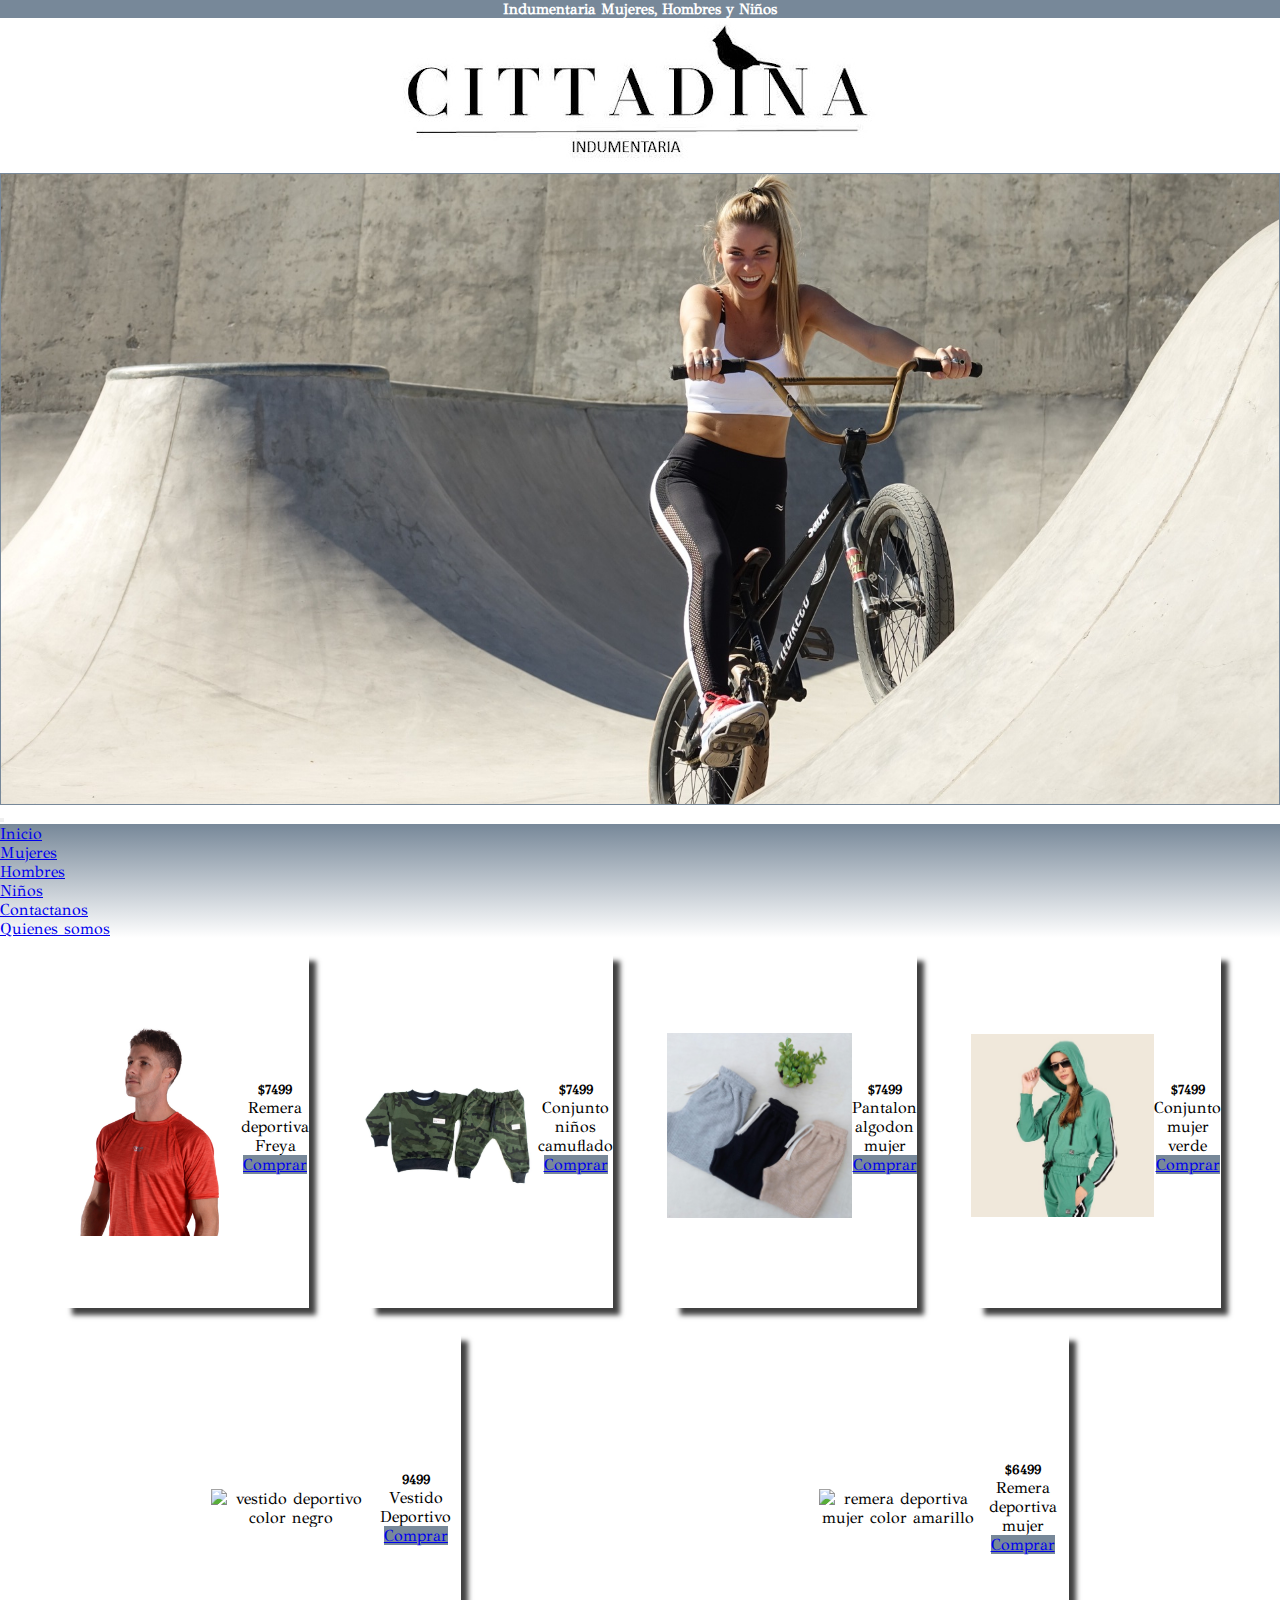
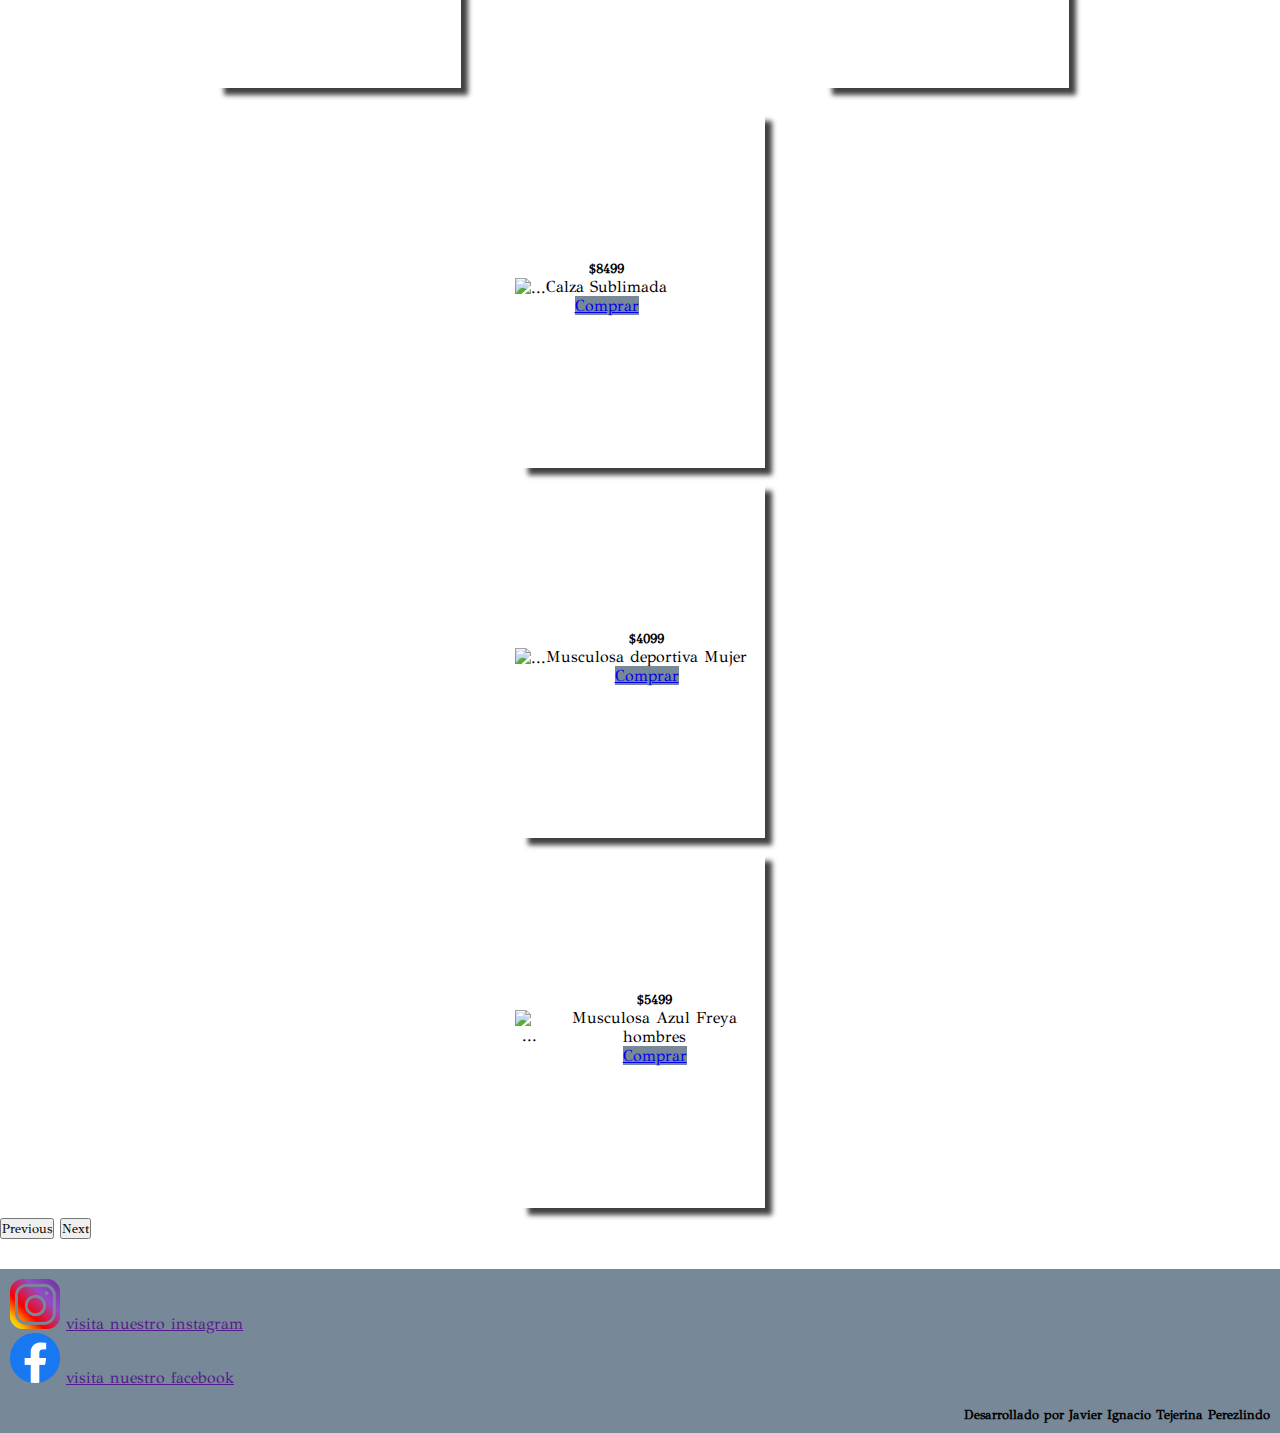
==== commit a5308df6: "preentrega3tejerinaperezlindo" ====
--- a/index.html
+++ b/index.html
@@ -5,6 +5,8 @@
     <meta charset="UTF-8">
     <meta http-equiv="X-UA-Compatible" content="IE=edge">
     <meta name="viewport" content="width=device-width, initial-scale=1.0">
+    <meta name="Description" content="tienda online ropa e indumentaria deportiva mujeres hombres y niños marca freya y marea">
+    <meta name="keywords" content="indumentaria, ropa, mujer, hombre, niños, freya, marea, montecristo, cordoba, deportivo, deportiva, calza, top, remera, campera, pantalon, conjunto, urbano, short, musculosa, calidad, comprar, 2022, temporada">
     <link href="https://cdn.jsdelivr.net/npm/bootstrap@5.2.2/dist/css/bootstrap.min.css" rel="stylesheet"
         integrity="sha384-Zenh87qX5JnK2Jl0vWa8Ck2rdkQ2Bzep5IDxbcnCeuOxjzrPF/et3URy9Bv1WTRi" crossorigin="anonymous">
     <link rel="stylesheet" href="./sass/estilos.css">
@@ -17,13 +19,13 @@
 <body>
     <header class="header">
         <div class="header__barra">
-            <h1 class="header__barra__text">Indumentaria Mujeres, Hombres y Niños</h1>
+            <h1 class="header__text">Indumentaria Mujeres, Hombres y Niños</h1>
         </div>
         <div class="header__contenedorlogo">
-            <img class="header__contenedorlogo__logo" src="./img/logo_tefi.jpg">
+            <img class="header__logo" src="./img/logo_tefi.jpg" alt="cittadina indumentaria">
         </div>
-        <div class="header__bannerindex">
-           <img class="banner" src="./img/banner_index.jpg">
+        <div class="header__contenedorbanner index">
+           <img class="header__banner" src="./img/banner_index.jpg">
         </div>
 <!--         barra de navegacion -->
         <nav class="navbar navbar-expand-lg bg-light">
@@ -34,7 +36,7 @@
                     <span class="navbar-toggler-icon"></span>
                 </button>
                 <div class="collapse navbar-collapse" id="navbarNav">
-                    <ul class="navbar-nav">
+                    <ul class="barranav navbar-nav">
                         <li class="nav-item">
                             <a class="nav-link active" aria-current="page" href="index.html">Inicio</a>
                         </li>
@@ -65,7 +67,7 @@
         <section class="contenedor_tarjetas">
             <article class="card">
                 <div class="card_img">
-                    <img src="./img/remera_hombre.jpg" class="card-img-top" alt="...">
+                    <img src="./img/remera_hombre.jpg" class="card-img-top" alt="remera deportiva hombre color rojo">
                 </div>
                 <div class="card-body">
                     <h5 class="card-title">$7499</h5>
@@ -75,7 +77,7 @@
             </article>
             <article class="card">
                 <div class="card_img">
-                    <img src="./img/conjunto_camuflado.jpg" class="card-img-top" alt="...">
+                    <img src="./img/conjunto_camuflado.jpg" class="card-img-top" alt="conjunto niños algodon camuflado">
                 </div>
                 <div class="card-body">
                     <h5 class="card-title">$7499</h5>
@@ -85,7 +87,7 @@
             </article>
             <article class="card">
                 <div class="card_img">
-                    <img src="./img/pantalon_algodon_mujer.jpg" class="card-img-top" alt="...">
+                    <img src="./img/pantalon_algodon_mujer.jpg" class="card-img-top" alt="pantalon de mujer algodon">
                 </div>
                 <div class="card-body">
                     <h5 class="card-title">$7499</h5>
@@ -95,11 +97,31 @@
             </article>
             <article class="card">
                 <div class="card_img">
-                    <img src="./img/conjunto_verde.jpg" class="card-img-top" alt="...">
+                    <img src="./img/conjunto_verde.jpg" class="card-img-top" alt="conjunto verde algodon para mujer">
                 </div>
                 <div class="card-body">
                     <h5 class="card-title">$7499</h5>
                     <p class="card-text">Conjunto mujer verde</p>
+                    <a href="#" class="btn btn-primary">Comprar</a>
+                </div>
+            </article>
+            <article class="card">
+                <div class="card_img">
+                    <img src="./img/vestidodeportivo.jpg" class="card-img-top" alt="vestido deportivo color negro">
+                </div>
+                <div class="card-body">
+                    <h5 class="card-title">9499</h5>
+                    <p class="card-text">Vestido Deportivo</p>
+                    <a href="#" class="btn btn-primary">Comprar</a>
+                </div>
+            </article>
+            <article class="card">
+                <div class="card_img">
+                    <img src="./img/remeradeportiva-mujer.jpg" class="card-img-top" alt="remera deportiva mujer color amarillo">
+                </div>
+                <div class="card-body">
+                    <h5 class="card-title">$6499</h5>
+                    <p class="card-text">Remera deportiva mujer</p>
                     <a href="#" class="btn btn-primary">Comprar</a>
                 </div>
             </article>
@@ -110,11 +132,11 @@
               <div class="carousel-item active">
                 <article class="card">
                     <div class="card_img">
-                        <img src="./img/conjunto_verde.jpg" class="card-img-top" alt="...">
+                        <img src="./img/calzasublimada.jpg" class="card-img-top" alt="...">
                     </div>
                     <div class="card-body">
-                        <h5 class="card-title">$7499</h5>
-                        <p class="card-text">Conjunto mujer verde</p>
+                        <h5 class="card-title">$8499</h5>
+                        <p class="card-text">Calza Sublimada</p>
                         <a href="#" class="btn btn-primary">Comprar</a>
                     </div>
                 </article>
@@ -122,11 +144,11 @@
               <div class="carousel-item">
                 <article class="card">
                     <div class="card_img">
-                        <img src="./img/pantalon_algodon_mujer.jpg" class="card-img-top" alt="...">
+                        <img src="./img/musculosa-mujer.jpg" class="card-img-top" alt="...">
                     </div>
                     <div class="card-body">
-                        <h5 class="card-title">$7499</h5>
-                        <p class="card-text">Pantalon algodon mujer</p>
+                        <h5 class="card-title">$4099</h5>
+                        <p class="card-text">Musculosa deportiva Mujer</p>
                         <a href="#" class="btn btn-primary">Comprar</a>
                     </div>
                 </article>
@@ -134,11 +156,11 @@
               <div class="carousel-item">
                 <article class="card">
                     <div class="card_img">
-                        <img src="./img/conjunto_camuflado.jpg" class="card-img-top" alt="...">
+                        <img src="./img/musculosa-azul.jpg" class="card-img-top" alt="...">
                     </div>
                     <div class="card-body">
-                        <h5 class="card-title">$7499</h5>
-                        <p class="card-text">Conjunto niños camuflado</p>
+                        <h5 class="card-title">$5499</h5>
+                        <p class="card-text">Musculosa Azul Freya hombres</p>
                         <a href="#" class="btn btn-primary">Comprar</a>
                     </div>
                 </article>
--- a/sass/estilos.css
+++ b/sass/estilos.css
@@ -36,28 +36,19 @@
 .header__barra {
   background-color: lightslategray;
 }
-
-.header__barra__text {
+.header__text {
   font-size: 15px;
   color: white;
   text-align: center;
 }
-
 .header__contenedorlogo {
   width: 100%;
   text-align: center;
 }
-
-.header__contenedorlogo__logo {
+.header__logo {
   width: 80%;
 }
-
-.banner {
-  display: none;
-}
-
-.header__bannerindex {
-  background-image: url("../img/banner_indexmobile.jpg");
+.header__contenedorbanner {
   background-size: cover;
   height: 85vh;
   width: auto;
@@ -66,49 +57,32 @@
   border-color: lightslategray;
   border-width: 1px;
 }
-
-.header__bannermujeres {
+.header__banner {
+  display: none;
+}
+
+.banner {
+  display: none;
+}
+
+.index {
+  background-image: url("../img/banner_indexmobile.jpg");
+}
+
+.mujeres {
   background-image: url("../img/banner_mujermobile.jpg");
-  background-size: cover;
-  height: 85vh;
-  width: auto;
-  background-position: center;
-  border-style: solid;
-  border-color: lightslategray;
-  border-width: 1px;
-}
-
-.header__bannerhombres {
+}
+
+.hombres {
   background-image: url("../img/banner_hombremobile.jpg");
-  background-size: cover;
-  height: 85vh;
-  width: auto;
-  background-position: center;
-  border-style: solid;
-  border-color: lightslategray;
-  border-width: 1px;
-}
-
-.header__bannerniños {
+}
+
+.niños {
   background-image: url("../img/banner_niñosmobile.jpg");
-  background-size: cover;
-  height: 85vh;
-  width: auto;
-  background-position: center;
-  border-style: solid;
-  border-color: lightslategray;
-  border-width: 1px;
-}
-
-.header__bannercontactanos {
+}
+
+.contactanos {
   background-image: url("../img/banner_contactanosmobile.jpg");
-  background-size: cover;
-  height: 85vh;
-  width: auto;
-  background-position: center;
-  border-style: solid;
-  border-color: lightslategray;
-  border-width: 1px;
 }
 
 .contenedor-card {
@@ -142,6 +116,7 @@
   height: 360px;
   margin-top: 10px;
   margin-bottom: 10px;
+  box-shadow: 10px 10px 5px -3px rgba(0, 0, 0, 0.75);
 }
 
 .card_img {
@@ -239,7 +214,7 @@
   gap: 0.5em;
   grid-template-columns: repeat(12, 1fr);
   grid-template-rows: repeat(4, auto);
-  grid-template-areas: ". ti ti ti ti ti ti ti ti ti ti ." ". . te te te te te te te te . ." ". . . . . li li . . . . . " "if if if if if if if if if if if if ";
+  grid-template-areas: ". ti ti ti ti ti ti ti ti ti ti ." ". . te te te te te te te te . ." ". . . . . li li . . . . . " ". if if if if if if if if if if . ";
 }
 
 .quienes_titulo {
@@ -263,27 +238,19 @@
   grid-area: f;
 }
 
+.barranav {
+  background: linear-gradient(lightslategray, white);
+}
+
 @media only screen and (min-width: 991px) {
-  .header__contenedorlogo__logo {
+  .header__logo {
     width: 40%;
   }
-  .banner {
+  .header__banner {
     display: block;
     width: 100%;
   }
-  .header__bannerhombres {
-    height: auto;
-  }
-  .header__bannerindex {
-    height: auto;
-  }
-  .header__bannermujeres {
-    height: auto;
-  }
-  .header__bannerniños {
-    height: auto;
-  }
-  .header__bannercontactanos {
+  .header__contenedorbanner {
     height: auto;
   }
   .contenedor_tarjetas {
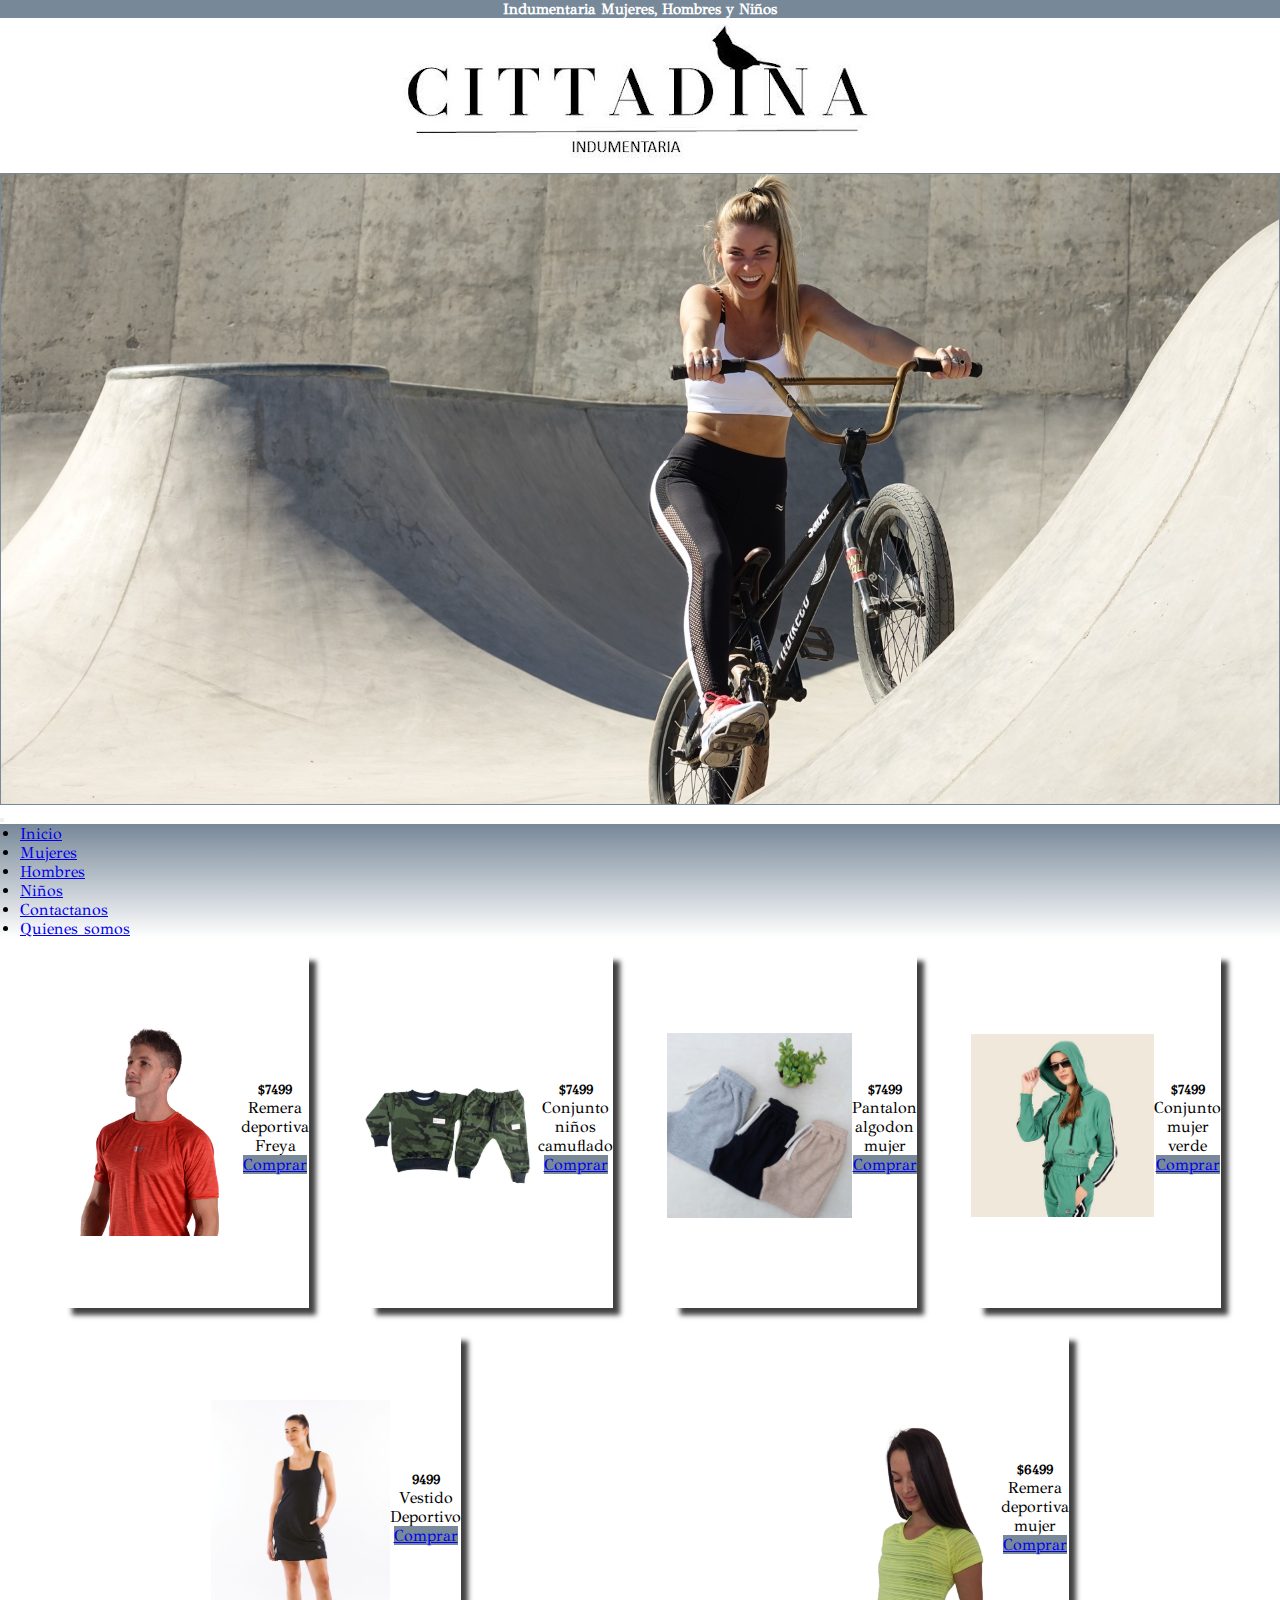
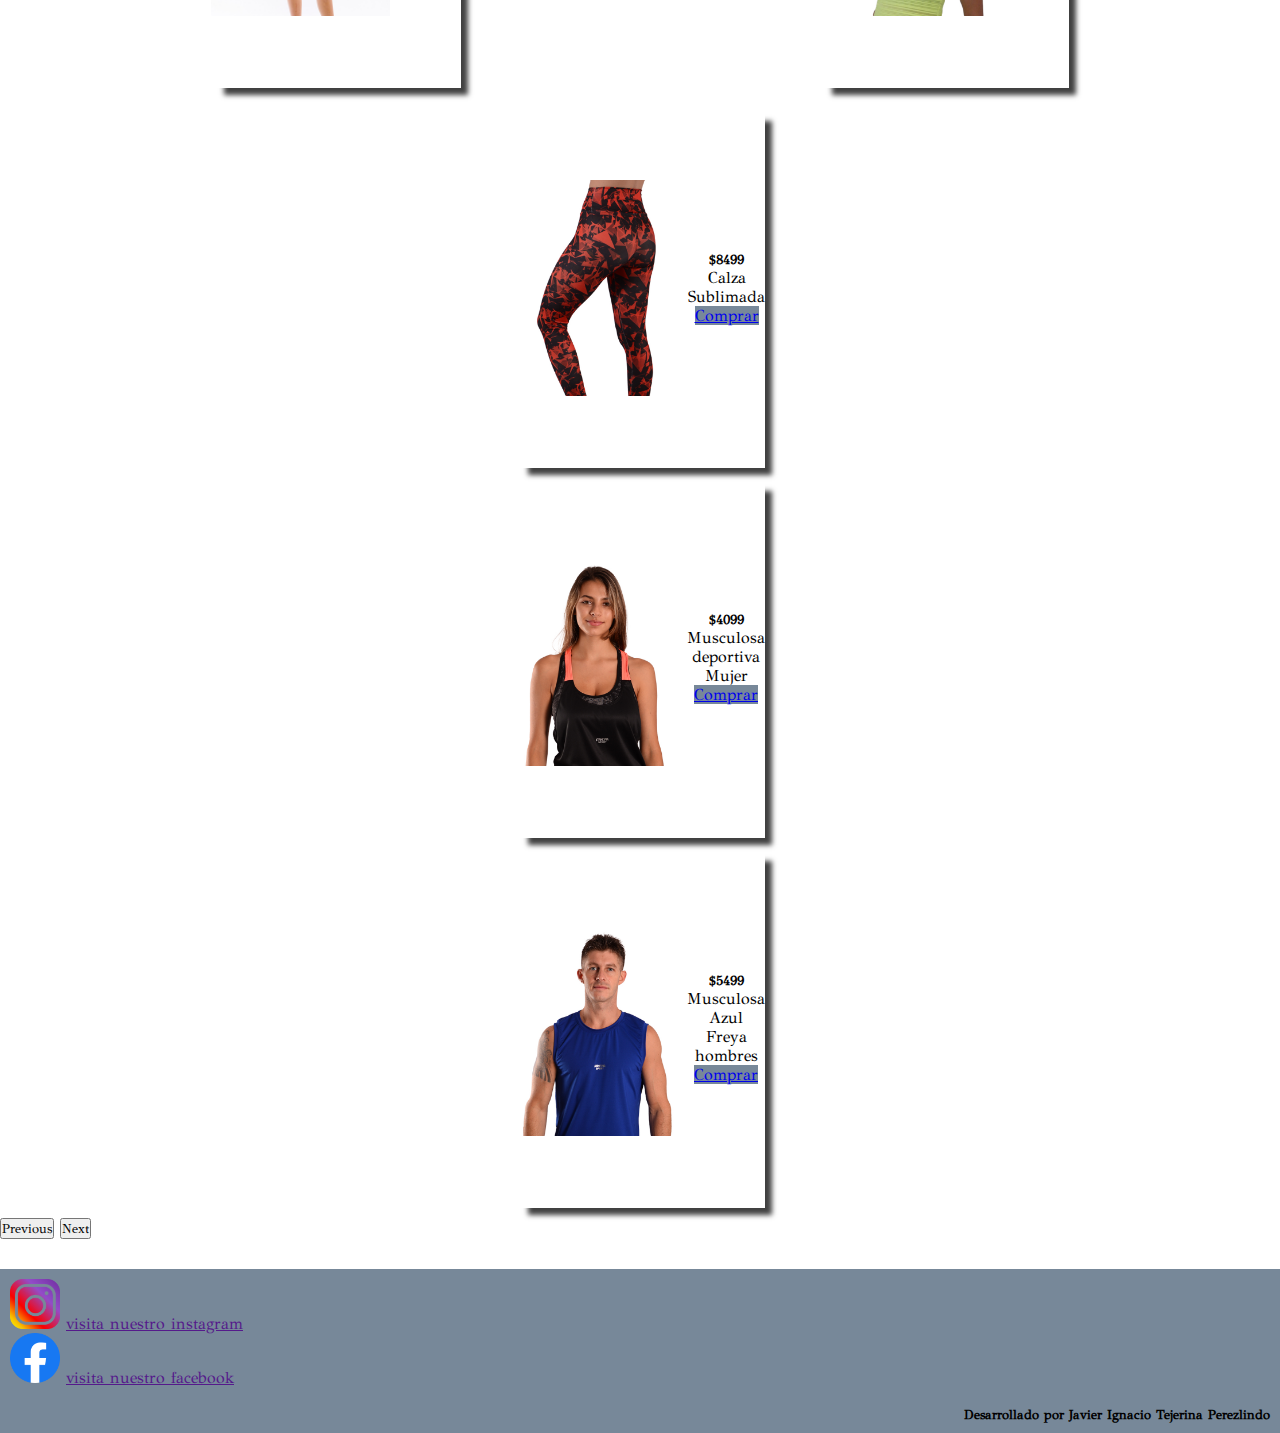
==== commit 38fae013: "proyecto final" ====
--- a/index.html
+++ b/index.html
@@ -28,7 +28,7 @@
            <img class="header__banner" src="./img/banner_index.jpg">
         </div>
 <!--         barra de navegacion -->
-        <nav class="navbar navbar-expand-lg bg-light">
+        <nav class="menu navbar navbar-expand-lg bg-light">
             <div class="container-fluid">
 
                 <button class="navbar-toggler" type="button" data-bs-toggle="collapse" data-bs-target="#navbarNav"
--- a/sass/estilos.css
+++ b/sass/estilos.css
@@ -31,6 +31,18 @@
 }
 body footer h5 {
   font-size: small;
+}
+
+.desarrollador {
+  margin-top: 20px;
+  text-align: end;
+  text-align: right;
+}
+
+.barranav {
+  background: linear-gradient(lightslategray, white);
+  padding-left: 20px;
+  padding-right: 20px;
 }
 
 .header__barra {
@@ -152,6 +164,7 @@
 
 .btn-primary {
   background-color: lightslategray;
+  border-color: gray;
 }
 
 .carousel-control-prev-icon {
@@ -160,12 +173,6 @@
 
 .carousel-control-next-icon {
   background-color: gray;
-}
-
-.desarrollador {
-  margin-top: 20px;
-  text-align: end;
-  text-align: right;
 }
 
 .grid_quienes {
@@ -236,10 +243,6 @@
 
 .quienes_footer {
   grid-area: f;
-}
-
-.barranav {
-  background: linear-gradient(lightslategray, white);
 }
 
 @media only screen and (min-width: 991px) {
